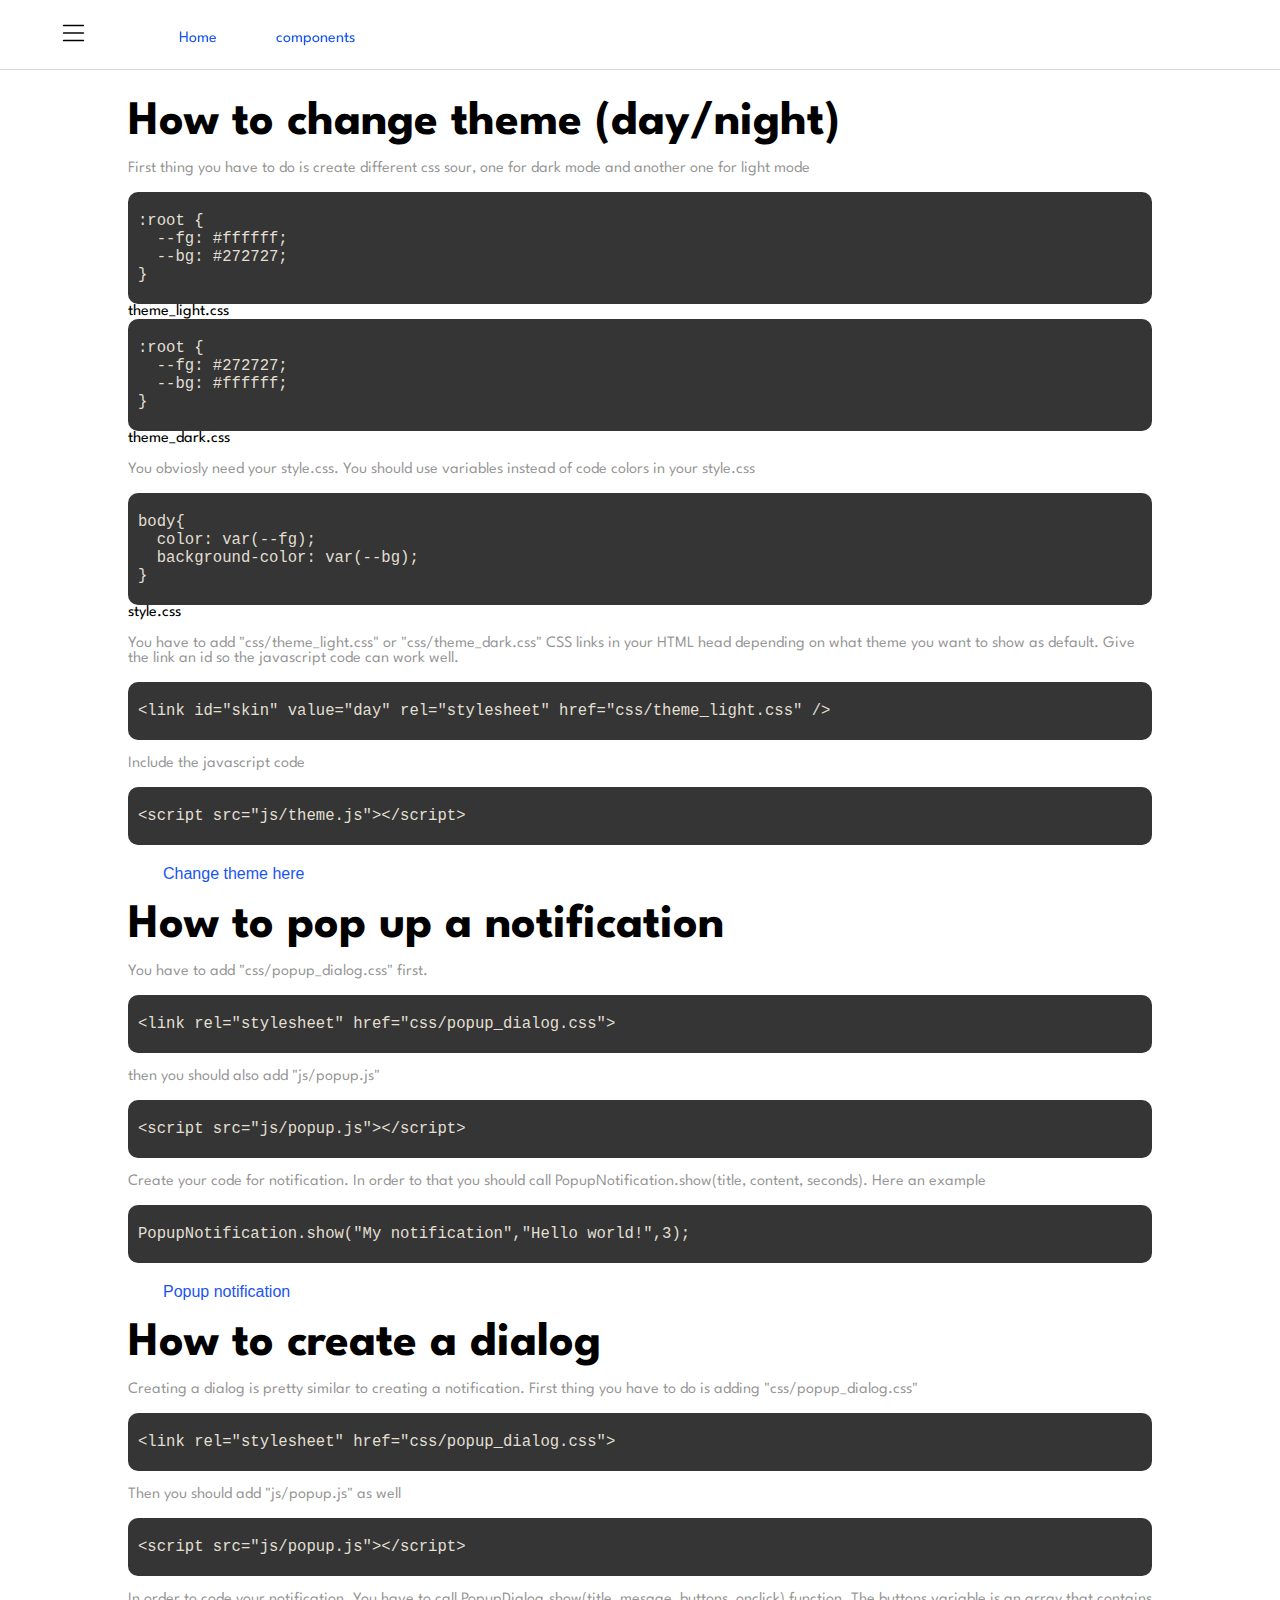
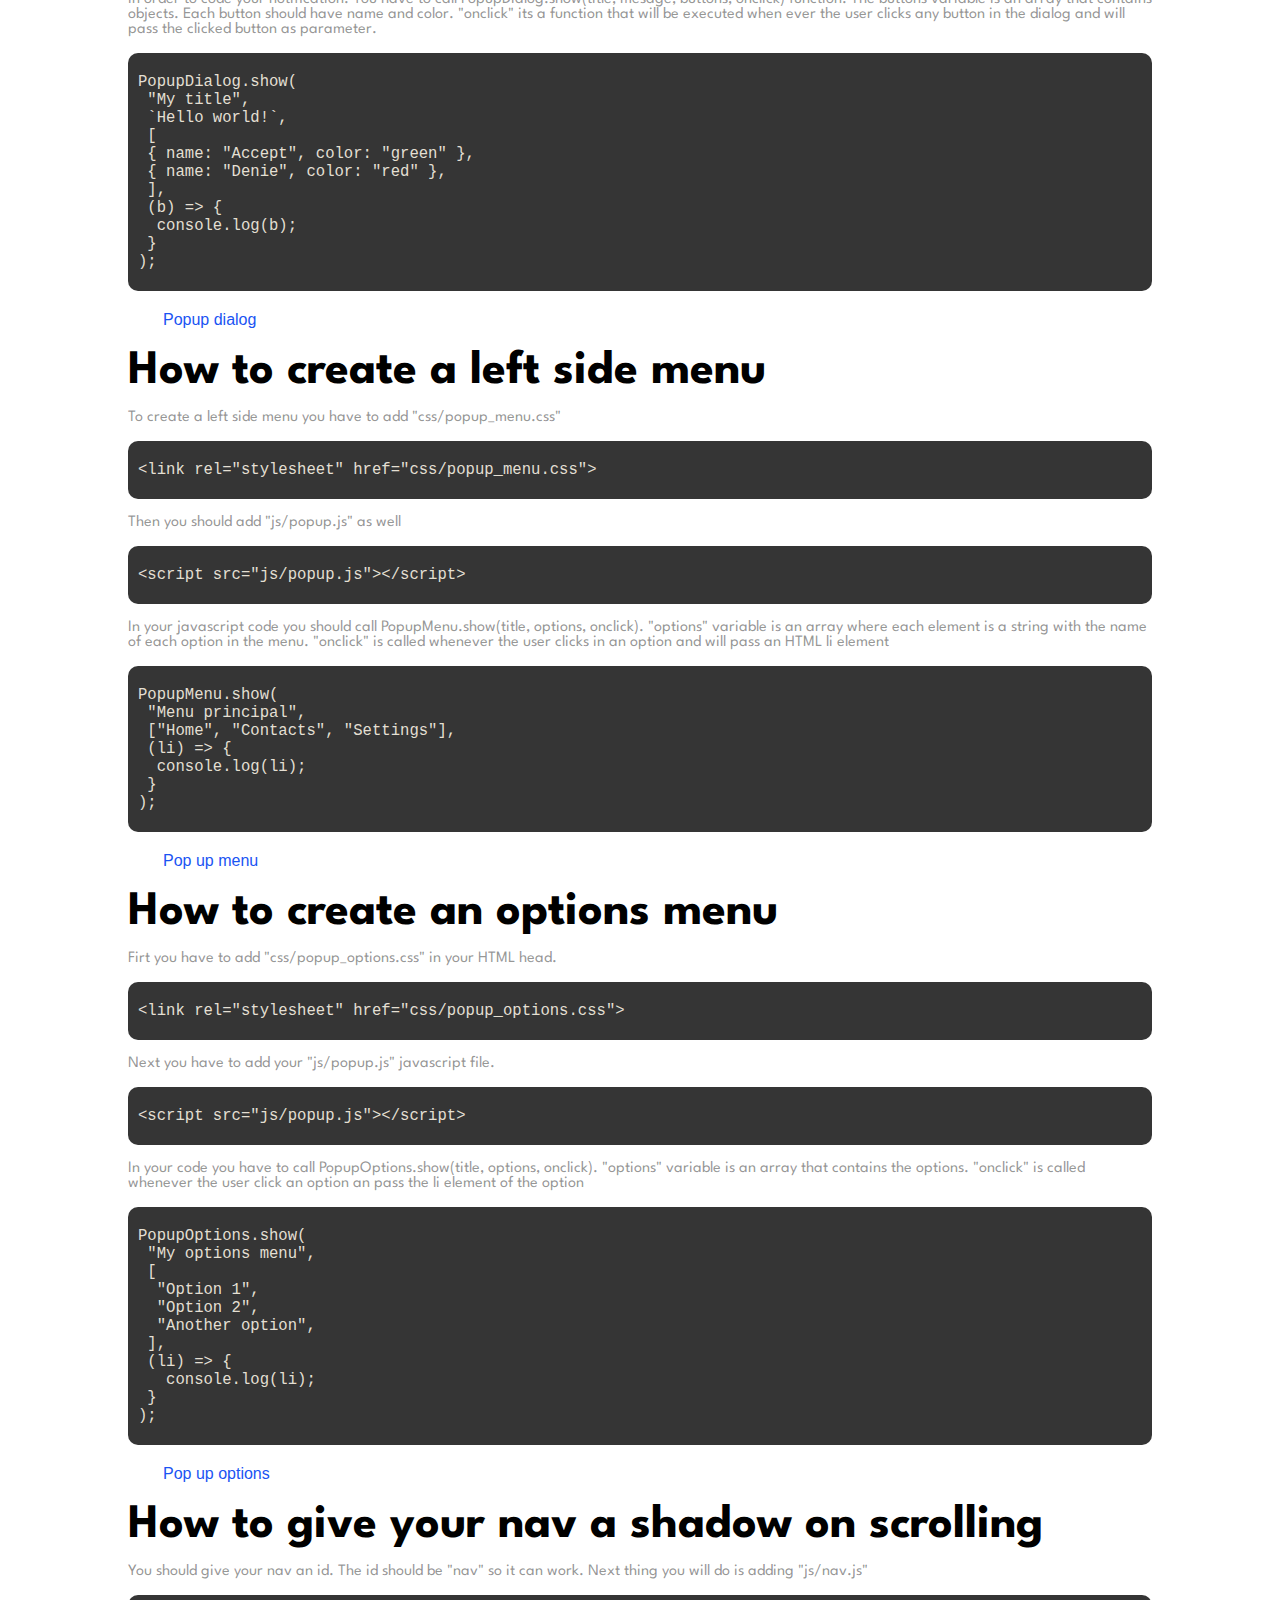
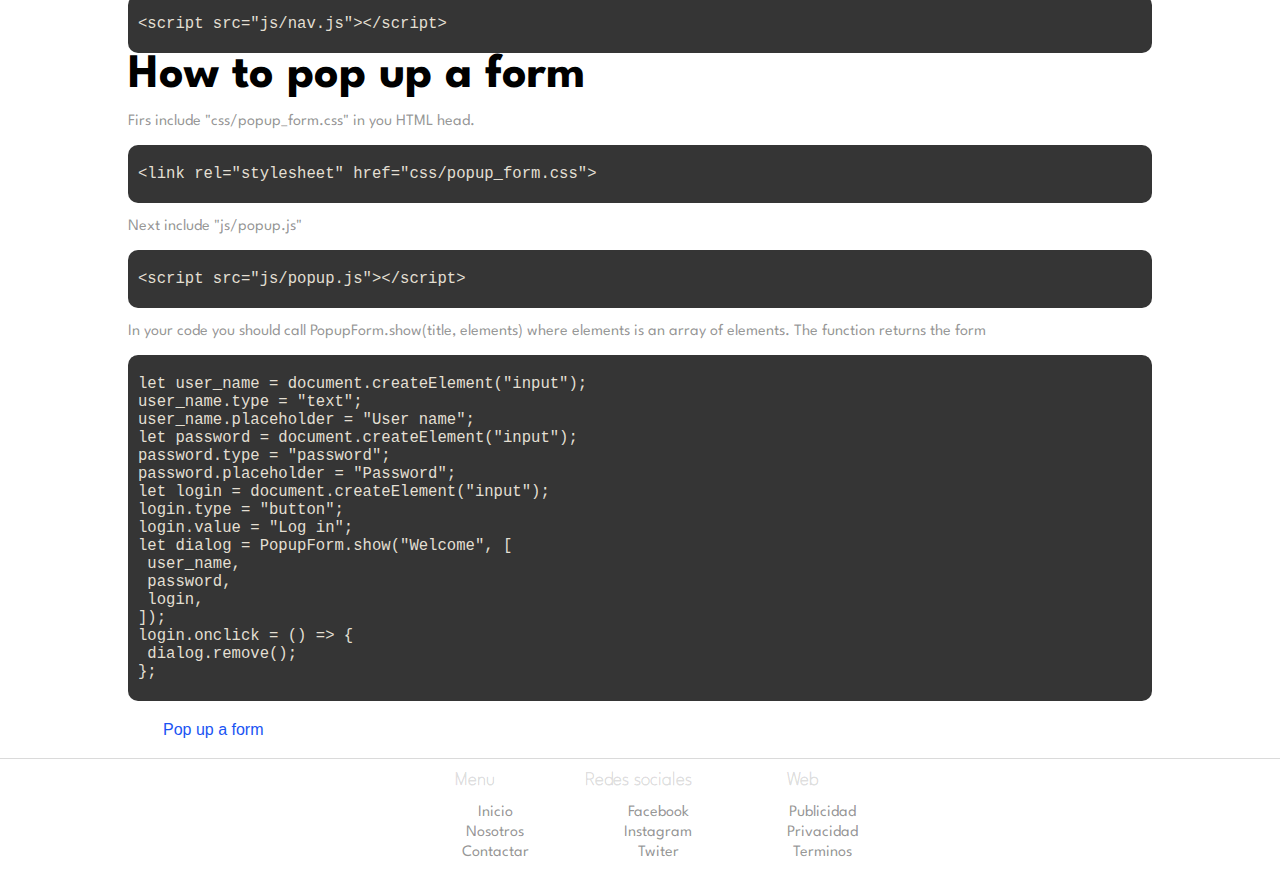
==== index.html @ 1d8325d2 "Adding al files" ====
<!DOCTYPE html>
<html lang="en">
  <head>
    <meta charset="UTF-8" />
    <meta http-equiv="X-UA-Compatible" content="IE=edge" />
    <meta name="viewport" content="width=device-width, initial-scale=1.0" />
    <title>Home</title>
    <link id="skin" value="day" rel="stylesheet" href="css/theme_light.css" />
    <link rel="stylesheet" href="css/body.css" />
    <link rel="stylesheet" href="css/nav.css" />
    <link rel="stylesheet" href="css/text.css" />
    <link rel="stylesheet" href="css/popup_menu.css" />
    <link rel="stylesheet" href="css/footer.css" />
    <link rel="stylesheet" href="css/popup_dialog.css" />
    <link rel="stylesheet" href="css/popup_options.css" />
    <link rel="stylesheet" href="css/popup_form.css" />
  </head>
  <body>
    <nav id="nav">
      <ul>
        <i onclick="pop();" style="font-size: 150%">H</i>
        <li><a href="index.html">Home</a></li>
        <li><a href="components.html">components</a></li>
      </ul>
    </nav>
    <section class="text">
      <h1>How to change theme (day/night)</h1>
      <p>
        First thing you have to do is create different css sour, one for dark
        mode and another one for light mode
      </p>
      <code>
        :root { <br />
        &nbsp;&nbsp;--fg: #ffffff;<br />
        &nbsp;&nbsp;--bg: #272727;<br />
        }
      </code>
      theme_light.css
      <code>
        :root { <br />
        &nbsp;&nbsp;--fg: #272727;<br />
        &nbsp;&nbsp;--bg: #ffffff;<br />
        }
      </code>
      theme_dark.css
      <p>
        You obviosly need your style.css. You should use variables instead of
        code colors in your style.css
      </p>
      <code>
        body{ <br />
        &nbsp;&nbsp;color: var(--fg);<br />
        &nbsp;&nbsp;background-color: var(--bg);<br />
        } </code
      >style.css
      <p>
        You have to add "css/theme_light.css" or "css/theme_dark.css" CSS links
        in your HTML head depending on what theme you want to show as default.
        Give the link an id so the javascript code can work well.
      </p>
      <code
        >&lt;link id="skin" value="day" rel="stylesheet"
        href="css/theme_light.css" /&gt;</code
      >
      <p>Include the javascript code</p>
      <code>&lt;script src="js/theme.js"&gt;&lt;/script&gt;</code>
      <button onclick="skin();">Change theme here</button>
      <h1>How to pop up a notification</h1>
      <p>You have to add "css/popup_dialog.css" first.</p>
      <code>&lt;link rel="stylesheet" href="css/popup_dialog.css"&gt;</code>
      <p>then you should also add "js/popup.js"</p>
      <code>&lt;script src="js/popup.js"&gt;&lt;/script&gt;</code>
      <p>
        Create your code for notification. In order to that you should call
        PopupNotification.show(title, content, seconds). Here an example
      </p>
      <code> PopupNotification.show("My notification","Hello world!",3); </code>
      <button onclick="notification();">Popup notification</button>
      <h1>How to create a dialog</h1>
      <p>
        Creating a dialog is pretty similar to creating a notification. First
        thing you have to do is adding "css/popup_dialog.css"
      </p>
      <code>&lt;link rel="stylesheet" href="css/popup_dialog.css"&gt;</code>
      <p>Then you should add "js/popup.js" as well</p>
      <code>&lt;script src="js/popup.js"&gt;&lt;/script&gt;</code>
      <p>
        In order to code your notification. You have to call
        PopupDialog.show(title, mesage, buttons, onclick) function. The buttons
        variable is an array that contains objects. Each button should have name
        and color. "onclick" its a function that will be executed when ever the
        user clicks any button in the dialog and will pass the clicked button as
        parameter.
      </p>
      <code
        >PopupDialog.show( <br />
        &nbsp;"My title",<br />
        &nbsp;`Hello world!`, <br />
        &nbsp;[ <br />
        &nbsp;{ name: "Accept", color: "green" }, <br />
        &nbsp;{ name: "Denie", color: "red" }, <br />
        &nbsp;], <br />
        &nbsp;(b) => { <br />
        &nbsp;&nbsp;console.log(b); <br />
        &nbsp;} <br />
        );</code
      >
      <button onclick="dialog();">Popup dialog</button>
      <h1>How to create a left side menu</h1>
      <p>To create a left side menu you have to add "css/popup_menu.css"</p>
      <code>&lt;link rel="stylesheet" href="css/popup_menu.css"&gt;</code>
      <p>Then you should add "js/popup.js" as well</p>
      <code>&lt;script src="js/popup.js"&gt;&lt;/script&gt;</code>
      <p>
        In your javascript code you should call PopupMenu.show(title, options,
        onclick). "options" variable is an array where each element is a string
        with the name of each option in the menu. "onclick" is called whenever
        the user clicks in an option and will pass an HTML li element
      </p>
      <code>
        PopupMenu.show( <br />
        &nbsp;"Menu principal", <br />
        &nbsp;["Home", "Contacts", "Settings"],<br />
        &nbsp;(li) => {<br />
        &nbsp;&nbsp;console.log(li);<br />
        &nbsp;}<br />
        );
      </code>
      <button onclick="pop();">Pop up menu</button>
      <h1>How to create an options menu</h1>
      <p>Firt you have to add "css/popup_options.css" in your HTML head.</p>
      <code>&lt;link rel="stylesheet" href="css/popup_options.css"&gt;</code>
      <p>Next you have to add your "js/popup.js" javascript file.</p>
      <code>&lt;script src="js/popup.js"&gt;&lt;/script&gt;</code>
      <p>
        In your code you have to call PopupOptions.show(title, options,
        onclick). "options" variable is an array that contains the options.
        "onclick" is called whenever the user click an option an pass the li
        element of the option
      </p>
      <code>
        PopupOptions.show( <br />
        &nbsp;"My options menu",<br />
        &nbsp;[<br />
        &nbsp;&nbsp;"Option 1",<br />
        &nbsp;&nbsp;"Option 2",<br />
        &nbsp;&nbsp;"Another option",<br />
        &nbsp;],<br />
        &nbsp;(li) => {<br />
        &nbsp;&nbsp;&nbsp;console.log(li);<br />
        &nbsp;}<br />
        );
      </code>
      <button onclick="options();">Pop up options</button>
      <h1>How to give your nav a shadow on scrolling</h1>
      <p>
        You should give your nav an id. The id should be "nav" so it can work.
        Next thing you will do is adding "js/nav.js"
      </p>
      <code>&lt;script src="js/nav.js"&gt;&lt;/script&gt;</code>
      <h1>How to pop up a form</h1>
      <p>Firs include "css/popup_form.css" in you HTML head.</p>
      <code>&lt;link rel="stylesheet" href="css/popup_form.css"&gt;</code>
      <p>Next include "js/popup.js"</p>
      <code>&lt;script src="js/popup.js"&gt;&lt;/script&gt;</code>
      <p>
        In your code you should call PopupForm.show(title, elements) where
        elements is an array of elements. The function returns the form
      </p>
      <code>
        let user_name = document.createElement("input");<br />
        user_name.type = "text";<br />
        user_name.placeholder = "User name";<br />
        let password = document.createElement("input");<br />
        password.type = "password";<br />
        password.placeholder = "Password";<br />

        let login = document.createElement("input");<br />
        login.type = "button";<br />
        login.value = "Log in";<br />
        let dialog = PopupForm.show("Welcome", [<br />
        &nbsp;user_name,<br />
        &nbsp;password,<br />
        &nbsp;login,<br />
        ]);<br />
        login.onclick = () => {<br />
        &nbsp;dialog.remove();<br />
        };
      </code>
      <button onclick="myform();">Pop up a form</button>
    </section>

    <footer>
      <section>
        <h1>Menu</h1>
        <ul>
          <a href="#"><li>Inicio</li></a>
          <a href="#"><li>Nosotros</li></a>
          <a href="#"><li>Contactar</li></a>
        </ul>
      </section>
      <section>
        <h1>Redes sociales</h1>
        <ul>
          <a href="#"><li>Facebook</li></a>
          <a href="#"><li>Instagram</li></a>
          <a href="#"><li>Twiter</li></a>
        </ul>
      </section>
      <section>
        <h1>Web</h1>
        <ul>
          <a href="#"><li>Publicidad</li></a>
          <a href="#"><li>Privacidad</li></a>
          <a href="#"><li>Terminos</li></a>
        </ul>
      </section>
    </footer>

    <script></script>
    <script src="js/popup.js"></script>
    <script src="js/nav.js"></script>
    <script src="js/theme.js"></script>
    <script>
      function pop() {
        PopupMenu.show(
          "Menu principal",
          ["Home", "Contacts", "Settings"],
          (li) => {
            console.log(li);
          }
        );
      }

      function options() {
        PopupOptions.show(
          "My menu options",
          ["Option 1", "Option 2", "Another option"],
          (li) => {
            console.log(li);
          }
        );
      }

      function dialog() {
        PopupDialog.show(
          "My title",
          `Hello world!`,
          [
            { name: "Accept", color: "green" },
            { name: "Denie", color: "red" },
          ],
          (b) => {
            console.log(b);
          }
        );
      }

      function myform() {
        let nombre = document.createElement("input");
        nombre.type = "text";
        nombre.placeholder = "User name";
        let clave = document.createElement("input");
        clave.type = "password";
        clave.placeholder = "Password";

        let entrar = document.createElement("input");
        entrar.type = "button";
        entrar.value = "Login";
        let dialog = PopupForm.show("Welcome", [nombre, clave, entrar]);
        entrar.onclick = () => {
          dialog.remove();
        };
      }

      function notification() {
        PopupNotification.show("My notification", "Hello world", 3);
      }
    </script>
  </body>
</html>
---- css/theme_light.css ----
:root {
  --fg: #000000;
  --bg: #ffffff;
  --bg2: #ffffff;
  --midle: #0000006c;
  --skin: rgb(26, 84, 243);
  --skin2: rgba(26, 84, 243, 0.096);
  --skin3: rgba(26, 84, 243, 0.322);
  --border: rgba(0, 0, 0, 0.144);

  --green: rgb(24, 206, 130);
  --red: rgb(248, 11, 51);
  --button: rgb(68, 49, 231);
  --button_hover: rgb(51, 40, 145);
  --disabledbg: rgba(255, 255, 255, 0.856);
}
---- css/body.css ----
@font-face {
  font-family: "spartan_black";
  src: url("font/black.ttf") format("truetype");
  font-style: normal;
  font-weight: normal;
}

@font-face {
  font-family: "spartan_bold";
  src: url("font/bold.ttf") format("truetype");
  font-style: normal;
  font-weight: normal;
}

@font-face {
  font-family: "spartan_regular";
  src: url("font/regular.ttf") format("truetype");
  font-style: normal;
  font-weight: normal;
}

@font-face {
  font-family: "spartan_thin";
  src: url("font/thin.ttf") format("truetype");
  font-style: normal;
  font-weight: normal;
}

@font-face {
  font-family: "icon";
  src: url("font/icons.ttf") format("truetype");
  font-style: normal;
  font-weight: normal;
}

body {
  font-family: spartan_regular;
  user-select: none;
  padding: 100px 0px 0px 0px;
  margin: 0;
  color: var(--fg);
  background-color: var(--bg);
}

h1 {
  font-family: spartan_thin;
}

i{
  font-weight: normal;
  font-style: normal;
  color: var(--fg);
  font-family: icon;
}

.red {
  color: var(--red);
}

.skin{
  color: var(--skin);
}

.green {
  color: var(--green);
}

.grey {
  color: var(--midle);
}
---- css/nav.css ----
nav {
  z-index: 1;
  position: fixed;
  top: 0;
  left: 0;
  width: 100%;
  color: var(--skin);
  box-shadow: 0px 1px 0px var(--border);
  background-color: var(--bg2);

  transition-property: box-shadow;
  transition-duration: 0.2s;
  transition-delay: 0s;
}

nav ul {
  margin: 0;
  padding: 20px 0%;
  overflow: auto;
  white-space: nowrap;
}

nav ul li {
  margin: 0px 1%;
  padding: 10px 1%;
  list-style: none;
  cursor: pointer;
  border: 2px transparent solid;
  border-radius: 4px;
  display: inline;

  transition-property: background-color;
  transition-duration: 0.05s;
  transition-delay: 0.01s;
}

nav ul li:hover {
  background-color: var(--skin2);
}

nav ul li:focus {
  border: 2px var(--skin2) solid;
}

nav ul li:active {
  background-color: var(--skin3);
}

nav i{
  cursor: pointer;
  margin: 0px 50px;
  padding: 10px;
  border-radius: 100px;
}

nav i:hover{
  background-color: var(--border);
}

nav i:active{
  background-color: var(--midle);
}

nav i:focus{
  color: var(--fg);
}

nav a:hover{
  text-decoration: none;
}

/*
<nav>
  <ul>
    <li>Hola mundo</li>
    <li>Hola mundo</li>
    <li>Hola mundo</li>
    <li>Hola mundo</li>
    <li>Hola mundo</li>
  </ul>
</nav>
*/
---- css/text.css ----
.text{
    display: block;
    margin: 0px 10%;
}

.text h1{
    padding: 0;
    margin: 0;
    color: var(--fg);
    font-size: 300%;
    font-family: spartan_bold;
}

.text p{
    color: var(--midle);
}

a{
    color: var(--skin);
    text-decoration: none;
}

a:hover{
    text-decoration: underline;
}

.text button{
    margin: 10px;
    padding: 10px 25px;
    border: 0;
    border-radius: 5px;
    font-size: 100%;
    color: var(--skin);
    background-color: transparent;
    cursor: pointer;
}

.text button:hover{
    background-color: var(--skin2);
}

.text button:active{
    background-color: var(--skin3);
}

.text code{
    border-radius: 10px;
    background-color: rgb(53, 53, 53);
    padding: 20px 10px;
    color: rgba(255, 248, 233, 0.884);
    user-select: all;
    font-size: 120%;
    display: block;
}
---- css/popup_menu.css ----
@keyframes menu_appear {
  0% {
    transform: translate(-100%, 0%);
  }
  40% {
    transform: translate(-1%, 0%);
  }
}

menu {
  z-index: 2;
  position: fixed;
  left: 0;
  top: 0;
  margin: 0;
  padding: 0;
  background-color: rgba(0, 0, 0, 0.034);
  width: 100%;
  height: 100%;
}
menu h1 {
  padding: 0px 5%;
  margin: 0;
  color: var(--fg);
  font-size: 150%;
}

menu ul {
  width: 300px;
  height: 100%;
  margin: 0;
  padding: 5% 0%;
  box-shadow: 10px 0px 20px rgba(0, 0, 0, 0.075);
  background-color: var(--bg2);
  overflow-y: auto;

  animation-duration: 0.5s;
  animation-name: menu_appear;
  animation-iteration-count: 1;
  animation-direction: normal;
}

menu ul li {
  color: var(--skin);
  margin: 5px 0%;
  padding: 10px 5%;
  border-radius: 0% 500px 500px 0%;

  transition-property: background-color;
  transition-duration: 0.05s;
  transition-delay: 0.01s;
}

menu ul li:hover {
  cursor: pointer;
  background-color: var(--skin2);
}

menu ul li:active {
  background-color: var(--skin3);
}

/*
<menu>
  <ul>
    <li>Hola mundo</li>
    <li>Hola mundo</li>
    <li>Hola mundo</li>
    <li>Hola mundo</li>
    <li>Hola mundo</li>
  </ul>
</menu>
*/
---- css/footer.css ----
footer {
  background-color: var(--bg2);
  box-shadow: 0px -1px 0px var(--border);
  text-align: center;
}

footer section {
  margin: 0px 1%;
  padding: 0px 1%;
  display: inline-block;
}

footer section h1 {
  padding: 0;
  bottom: 0;
  font-size: 120%;
  color: var(--border);
}

footer section ul a {
  list-style: none;
  text-decoration: none;
  color: var(--midle);
}

footer section ul a:hover {
  text-decoration: underline;
}

footer section ul a li {
  margin: 5px 0px;
}

/*
<footer>
      <section>
        <h1>Menu</h1>
        <ul>
          <a href="#"><li>Inicio</li></a>
          <a href="#"><li>Nosotros</li></a>
          <a href="#"><li>Contactar</li></a>
        </ul>
      </section>
      <section>
        <h1>Redes sociales</h1>
        <ul>
          <a href="#"><li>Facebook</li></a>
          <a href="#"><li>Instagram</li></a>
          <a href="#"><li>Twiter</li></a>
        </ul>
      </section>
      <section>
        <h1>Web</h1>
        <ul>
          <a href="#"><li>Publicidad</li></a>
          <a href="#"><li>Privacidad</li></a>
          <a href="#"><li>Terminos</li></a>
        </ul>
      </section>
    </footer>
*/
---- css/popup_dialog.css ----
@keyframes dialog_appear {
  0% {
    transform: translate(0%, 100%);
  }
  40% {
    transform: translate(0%, 1%);
  }
}
.dialog {
  top: 0;
  left: 0;
  z-index: 2;
  position: fixed;
  width: 100%;
  height: 100%;
  background-color: transparent;
}

.dialog section {
  position: fixed;
  bottom: 0;
  right: 0;
  padding: 20px;
  border-radius: 20px 20px 0px 0px;
  background-color: var(--bg2);
  box-shadow: -2px -2px 15px rgba(0, 0, 0, 0.199);

  animation-duration: 0.5s;
  animation-name: dialog_appear;
  animation-iteration-count: 1;
  animation-direction: normal;
}

.dialog section h1 {
  color: var(--fg);
}

.dialog section p {
  max-height: 200px;
  overflow: auto;
  color: var(--midle);
}

.dialog section button {
  padding: 10px 20px;
  border: 0;
  margin: 10px;
  color: white;
  border-radius: 5px;
  cursor: pointer;
  background-color: var(--button);

  transition-property: background-color, color;
  transition-duration: 0.3s;
  transition-delay: 0s;
}

.dialog section button:hover {
  background-color: var(--button_hover);
  
}

.dialog section button:active {
  color: rgba(255, 255, 255, 0.479);
}

/*
<div class="dialog">
  <section>
    <h1>titulo</h1>
    <p>parrafo</p>
    <button>btn1</button>
    <button>btn2</button>
    <button>btn3</button>
    ...
    <button>btnn</button>
  </section>
</div>
*/
---- css/popup_options.css ----
@keyframes options_appear {
  0% {
    transform: scale(1, 0.2);
  }
}
.options {
  position: fixed;
  left: 0;
  top: 0;
  width: 100%;
  height: 100%;
  z-index: 2;
  background-color: transparent;
}

.options ul {
  padding: 0;
  margin: 0;
  width: 300px;
  height: 350px;
  position: relative;
  overflow-x: auto;
  box-shadow: 0px 3px 5px rgba(0, 0, 0, 0.315);
  border-radius: 20px;
  background-color: var(--bg2);

  animation-duration: 0.2s;
  animation-name: options_appear;
  animation-iteration-count: 1;
  animation-direction: normal;
}

.options h1 {
  color: var(--fg);
  padding: 5px 30px;
}

.options li {
  list-style: none;
  cursor: pointer;
  font-size: 120%;
  padding: 10px 30px;
  color: var(--skin);
}

.options li:hover {
  background-color: rgba(129, 129, 129, 0.055);
}

.options li:focus {
  background-color: var(--skin);
}

.options li:active {
  background-color: var(--skin2);
}

/*
<div class="options">
  <ul>
    <h1>titulo</h1>
    <li>Hola</li>
  </ul>
</div>
*/
---- css/popup_form.css ----
@keyframes options_appear {
  0% {
    transform: scale(1, 0.2);
  }
}

.floating-form {
  z-index: 2;
  position: fixed;
  left: 0;
  top: 0;
  width: 100%;
  height: 100%;
  display: flex;
  justify-content: center;
  background-color: var(--disabledbg);
}


.floating-form form {
  margin: 50px 0px;
  width: 400px;
  overflow: auto;
  border-radius: 10px;
  background-color: var(--bg2);
  box-shadow: 2px 2px 10px rgba(0, 0, 0, 0.158);

  animation-duration: 0.4s;
  animation-name: options_appear;
  animation-iteration-count: 1;
  animation-direction: normal;
}

.plane-form {
  width: 100%;
  display: flex;
  justify-content: center;
}


.plane-form form {
  margin: 50px 0px;/*TODO arreglar*/
  width: 400px;
  border-radius: 3px;
  border: 1px solid var(--border);
  background-color: var(--bg2);

  animation-duration: 0.4s;
  animation-name: options_appear;
  animation-iteration-count: 1;
  animation-direction: normal;
}

form{
  overflow: auto;
  padding: 40px 20px;
}

form h1,form p, form .file, form label, form input, form select{
  margin: 10px 0px;
  padding: 0;
  display: block;
}

form p {
  font-size: 100%;
  color: var(--midle);
}

form .file {
  text-align: center;
  padding: 10px 0px;
  border: 2px var(--border) dotted;
  cursor: pointer;
  transition-property: all;
  transition-duration: 0.2s;
  transition-delay: 0s;
}

form .file:hover {
  background-color: var(--skin2);
}

form .file:active {
  background-color: var(--skin3);
}

form .file input[type="file"] {
  display: none;
}

form input, form select, form textarea{
  outline: none;
  border: 2px var(--border) solid;
  padding: 10px 10px;
  font-size: 100%;
  border-radius: 10px;
  background-color: var(--bg);
  color: var(--fg);
  transition-property: all;
  transition-duration: 0.3s;
  transition-delay: 0s;
}

form input::placeholder, form select::placeholder, form textarea::placeholder{
  color: var(--border);
}

form input:focus, form select:focus, form textarea:focus{
  border: 2px var(--skin) solid;
  color: var(--skin);
}

form input[type=button]{
  border: 2px transparent solid;
  cursor: pointer;
  background-color: var(--button);
  color: white;
}
form input[type=button]:hover{
  background-color: var(--button_hover);
}

form input[type=button]:active{
  color: rgba(255, 255, 255, 0.733);
}

form textarea{
  max-width: 200px;
  font-size: 130%;
  font-family: spartan_regular;
}

/*
<div class="plane-form">
      <form>
        <h1>Inicio de sesion</h1>
        <label for="">Nombre de usuario </label>
        <input type="text" name="" id="" placeholder="Nombre de usuario" />
        <input type="password" name="" id="" placeholder="Contraseña" />
        <label for="file" class="file">
          <input type="file" id="file"/>
          Seleccione una foto
        </label>
        <input type="button" value="Iniciar sesion"/>
        <select>
          <option value="">Opcion</option>
          <option value="">Opcion</option>
          <option value="">Opcion</option>
          <option value="">Opcion</option>
          <option value="">Opcion</option>
        </select>
        <textarea name="" id="" cols="30" rows="10"></textarea>
        <p>Si aun no esta registrado puede <a href="#">registrase</a> aqui</p>
      </form>
</div>
*/
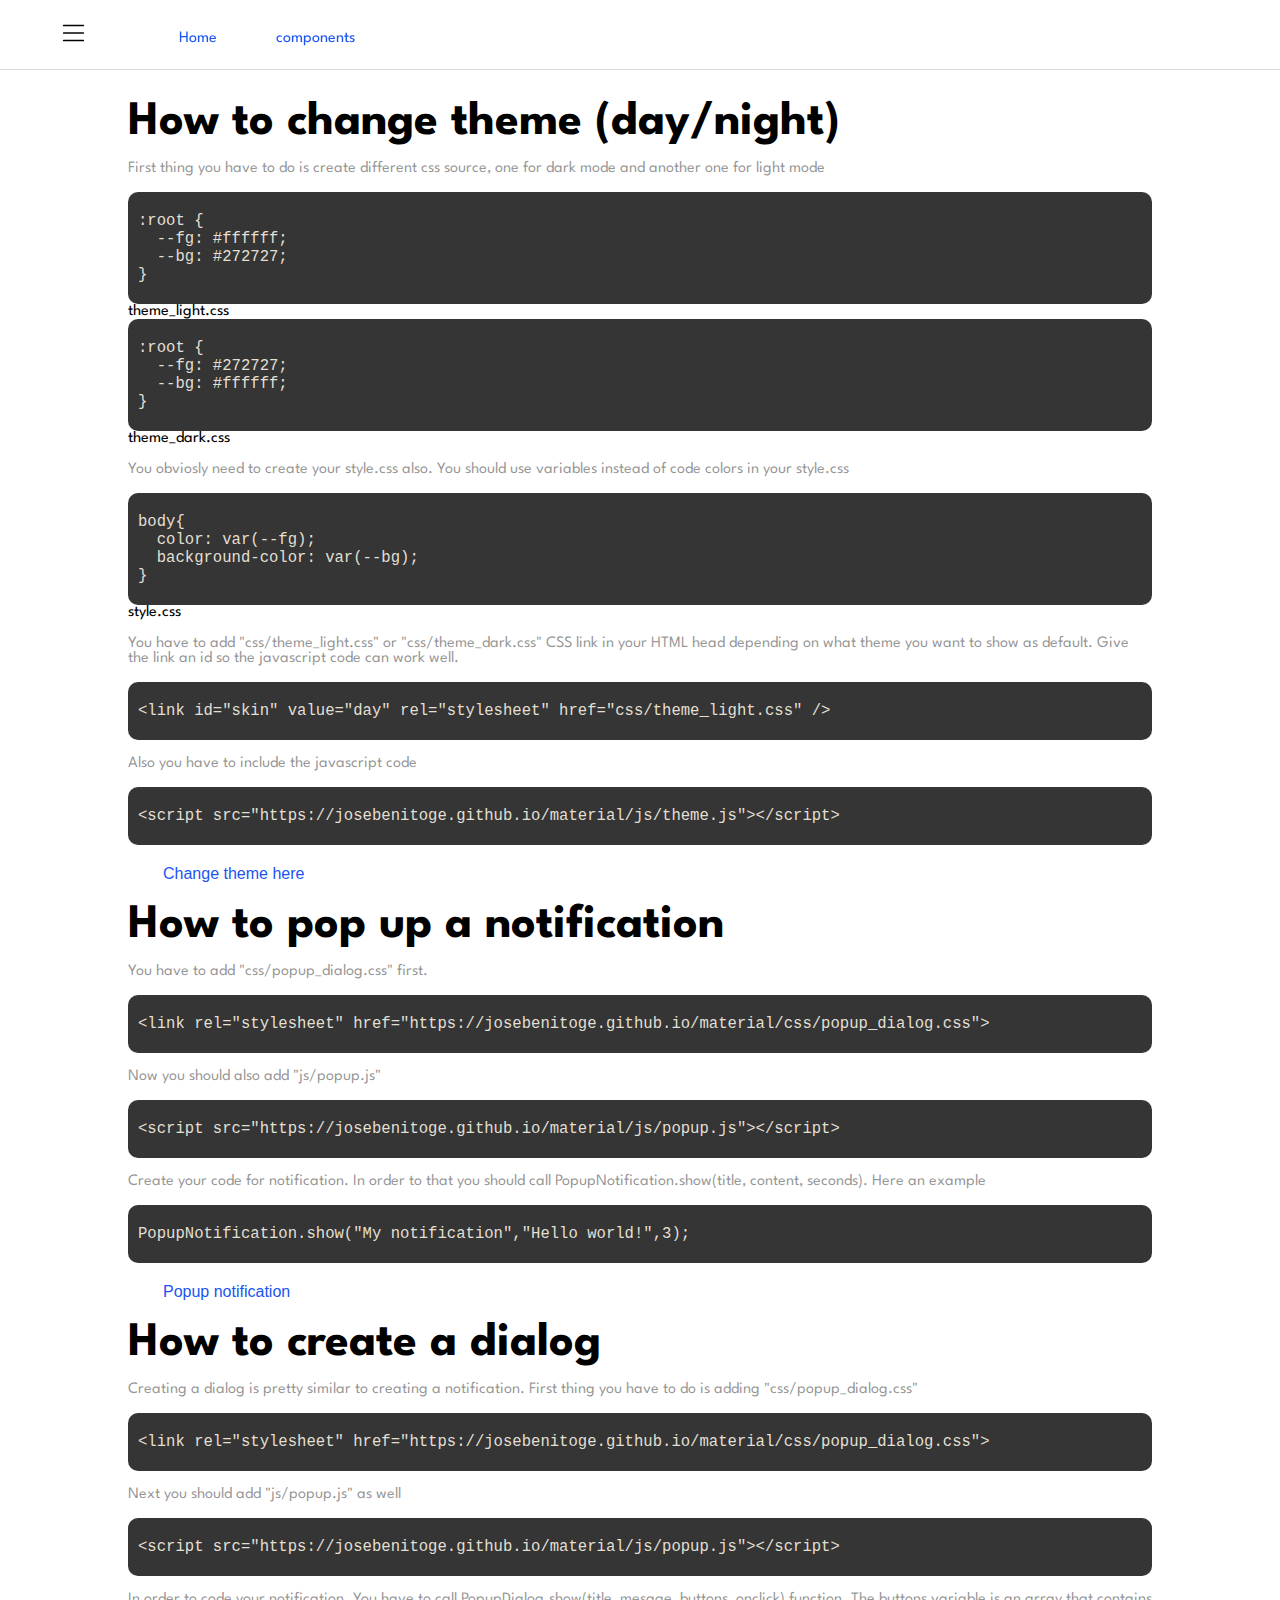
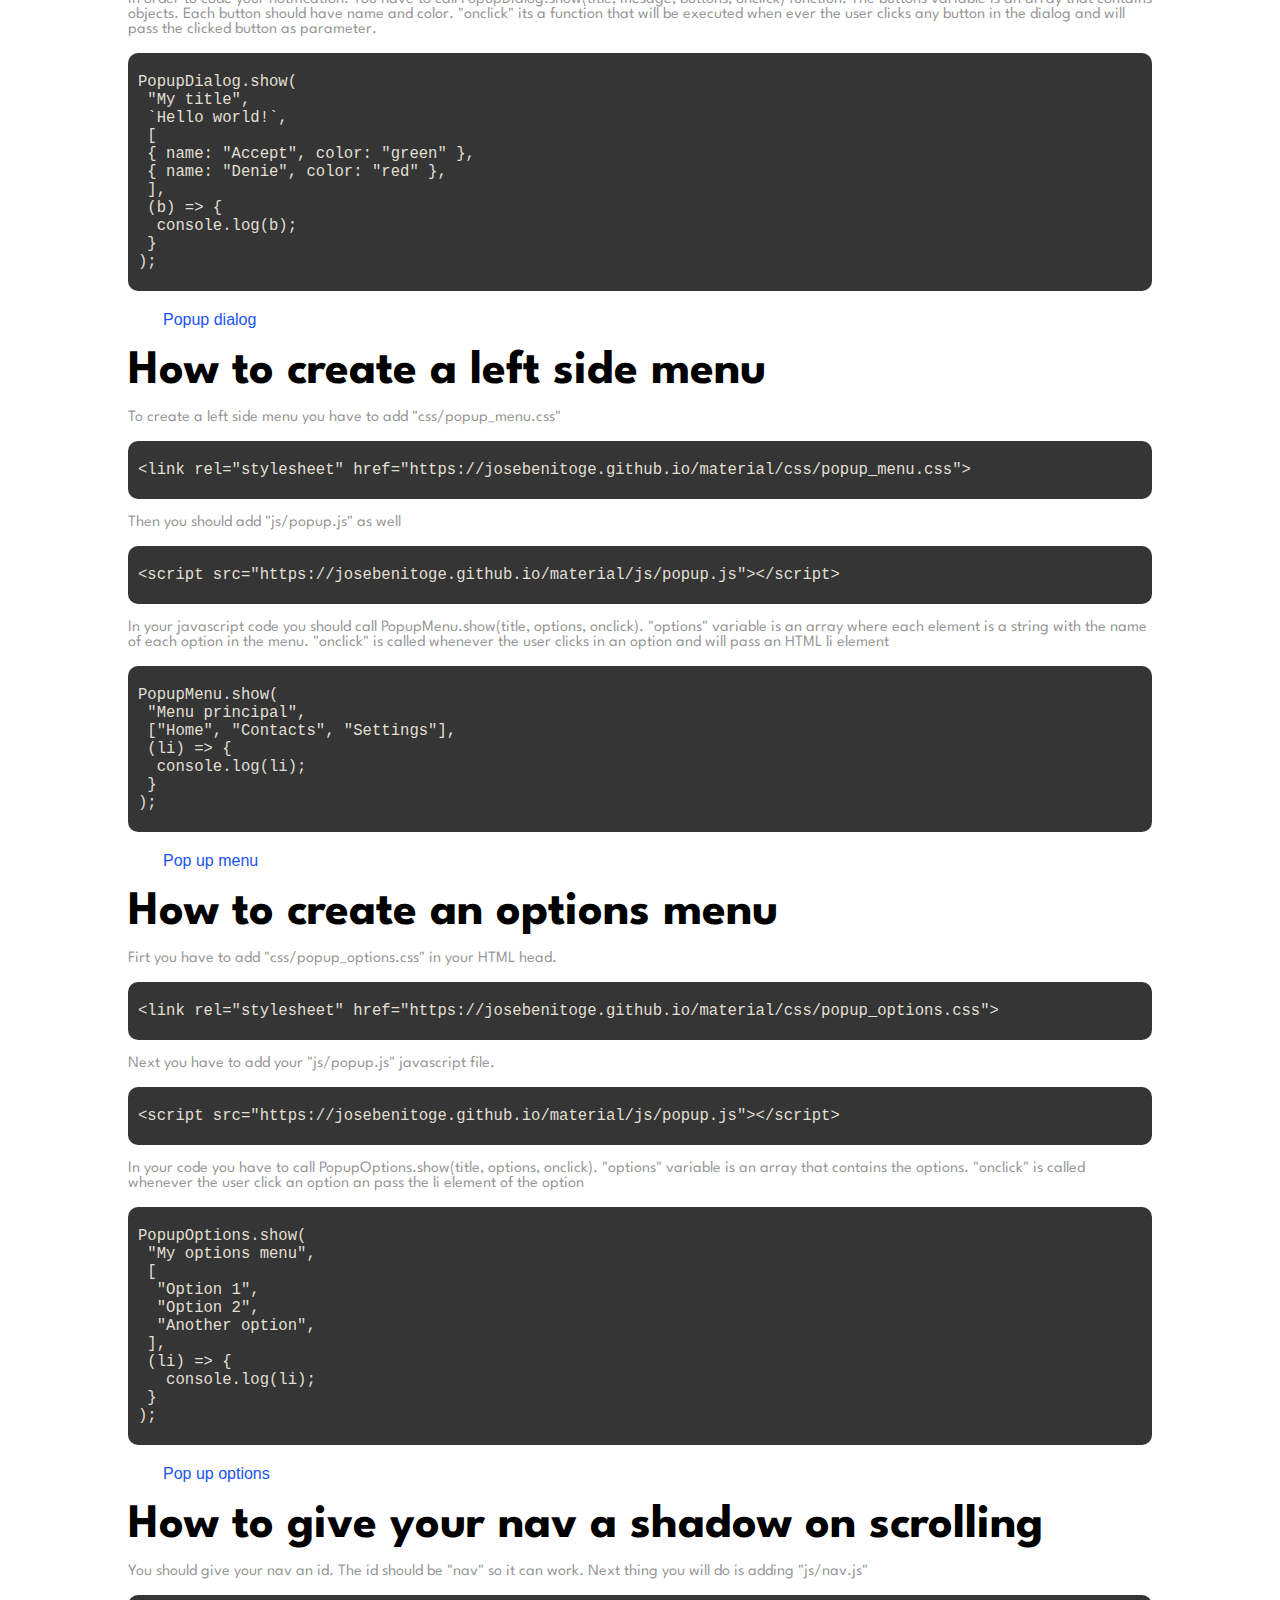
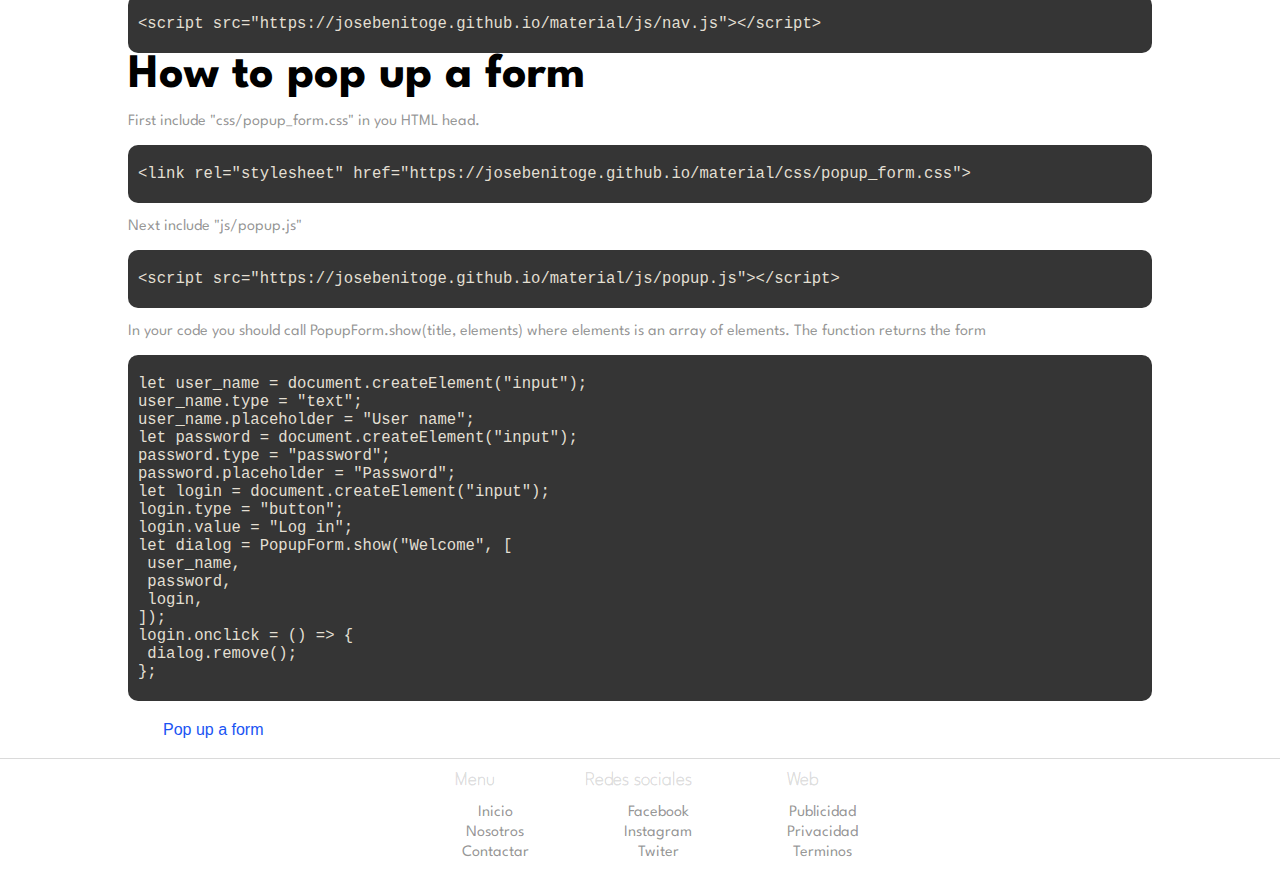
==== commit 73f08b09: "Links" ====
--- a/index.html
+++ b/index.html
@@ -26,7 +26,7 @@
     <section class="text">
       <h1>How to change theme (day/night)</h1>
       <p>
-        First thing you have to do is create different css sour, one for dark
+        First thing you have to do is create different css source, one for dark
         mode and another one for light mode
       </p>
       <code>
@@ -44,7 +44,7 @@
       </code>
       theme_dark.css
       <p>
-        You obviosly need your style.css. You should use variables instead of
+        You obviosly need to create your style.css also. You should use variables instead of
         code colors in your style.css
       </p>
       <code>
@@ -54,7 +54,7 @@
         } </code
       >style.css
       <p>
-        You have to add "css/theme_light.css" or "css/theme_dark.css" CSS links
+        You have to add "css/theme_light.css" or "css/theme_dark.css" CSS link
         in your HTML head depending on what theme you want to show as default.
         Give the link an id so the javascript code can work well.
       </p>
@@ -62,14 +62,14 @@
         >&lt;link id="skin" value="day" rel="stylesheet"
         href="css/theme_light.css" /&gt;</code
       >
-      <p>Include the javascript code</p>
-      <code>&lt;script src="js/theme.js"&gt;&lt;/script&gt;</code>
+      <p>Also you have to include the javascript code</p>
+      <code>&lt;script src="https://josebenitoge.github.io/material/js/theme.js"&gt;&lt;/script&gt;</code>
       <button onclick="skin();">Change theme here</button>
       <h1>How to pop up a notification</h1>
       <p>You have to add "css/popup_dialog.css" first.</p>
-      <code>&lt;link rel="stylesheet" href="css/popup_dialog.css"&gt;</code>
-      <p>then you should also add "js/popup.js"</p>
-      <code>&lt;script src="js/popup.js"&gt;&lt;/script&gt;</code>
+      <code>&lt;link rel="stylesheet" href="https://josebenitoge.github.io/material/css/popup_dialog.css"&gt;</code>
+      <p>Now you should also add "js/popup.js"</p>
+      <code>&lt;script src="https://josebenitoge.github.io/material/js/popup.js"&gt;&lt;/script&gt;</code>
       <p>
         Create your code for notification. In order to that you should call
         PopupNotification.show(title, content, seconds). Here an example
@@ -81,9 +81,9 @@
         Creating a dialog is pretty similar to creating a notification. First
         thing you have to do is adding "css/popup_dialog.css"
       </p>
-      <code>&lt;link rel="stylesheet" href="css/popup_dialog.css"&gt;</code>
-      <p>Then you should add "js/popup.js" as well</p>
-      <code>&lt;script src="js/popup.js"&gt;&lt;/script&gt;</code>
+      <code>&lt;link rel="stylesheet" href="https://josebenitoge.github.io/material/css/popup_dialog.css"&gt;</code>
+      <p>Next you should add "js/popup.js" as well</p>
+      <code>&lt;script src="https://josebenitoge.github.io/material/js/popup.js"&gt;&lt;/script&gt;</code>
       <p>
         In order to code your notification. You have to call
         PopupDialog.show(title, mesage, buttons, onclick) function. The buttons
@@ -108,9 +108,9 @@
       <button onclick="dialog();">Popup dialog</button>
       <h1>How to create a left side menu</h1>
       <p>To create a left side menu you have to add "css/popup_menu.css"</p>
-      <code>&lt;link rel="stylesheet" href="css/popup_menu.css"&gt;</code>
+      <code>&lt;link rel="stylesheet" href="https://josebenitoge.github.io/material/css/popup_menu.css"&gt;</code>
       <p>Then you should add "js/popup.js" as well</p>
-      <code>&lt;script src="js/popup.js"&gt;&lt;/script&gt;</code>
+      <code>&lt;script src="https://josebenitoge.github.io/material/js/popup.js"&gt;&lt;/script&gt;</code>
       <p>
         In your javascript code you should call PopupMenu.show(title, options,
         onclick). "options" variable is an array where each element is a string
@@ -129,9 +129,9 @@
       <button onclick="pop();">Pop up menu</button>
       <h1>How to create an options menu</h1>
       <p>Firt you have to add "css/popup_options.css" in your HTML head.</p>
-      <code>&lt;link rel="stylesheet" href="css/popup_options.css"&gt;</code>
+      <code>&lt;link rel="stylesheet" href="https://josebenitoge.github.io/material/css/popup_options.css"&gt;</code>
       <p>Next you have to add your "js/popup.js" javascript file.</p>
-      <code>&lt;script src="js/popup.js"&gt;&lt;/script&gt;</code>
+      <code>&lt;script src="https://josebenitoge.github.io/material/js/popup.js"&gt;&lt;/script&gt;</code>
       <p>
         In your code you have to call PopupOptions.show(title, options,
         onclick). "options" variable is an array that contains the options.
@@ -157,12 +157,12 @@
         You should give your nav an id. The id should be "nav" so it can work.
         Next thing you will do is adding "js/nav.js"
       </p>
-      <code>&lt;script src="js/nav.js"&gt;&lt;/script&gt;</code>
+      <code>&lt;script src="https://josebenitoge.github.io/material/js/nav.js"&gt;&lt;/script&gt;</code>
       <h1>How to pop up a form</h1>
-      <p>Firs include "css/popup_form.css" in you HTML head.</p>
-      <code>&lt;link rel="stylesheet" href="css/popup_form.css"&gt;</code>
+      <p>First include "css/popup_form.css" in you HTML head.</p>
+      <code>&lt;link rel="stylesheet" href="https://josebenitoge.github.io/material/css/popup_form.css"&gt;</code>
       <p>Next include "js/popup.js"</p>
-      <code>&lt;script src="js/popup.js"&gt;&lt;/script&gt;</code>
+      <code>&lt;script src="https://josebenitoge.github.io/material/js/popup.js"&gt;&lt;/script&gt;</code>
       <p>
         In your code you should call PopupForm.show(title, elements) where
         elements is an array of elements. The function returns the form
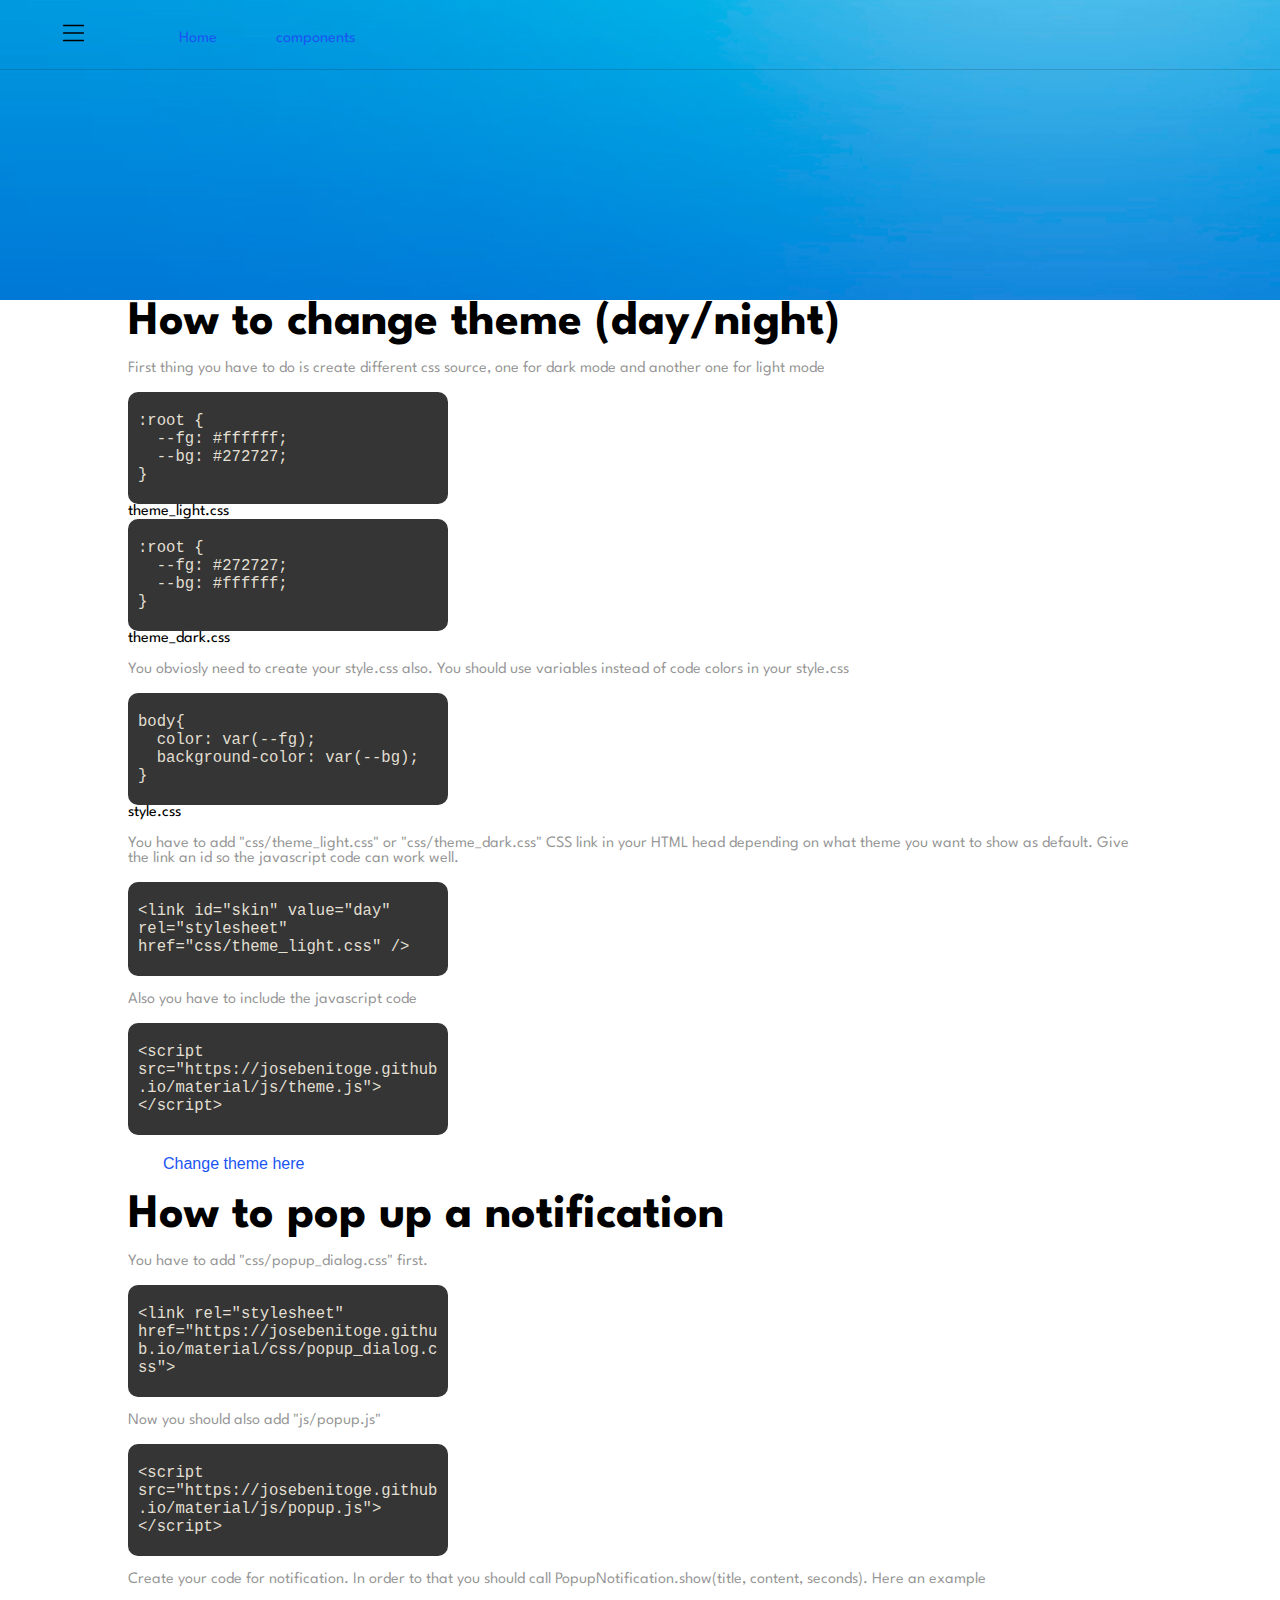
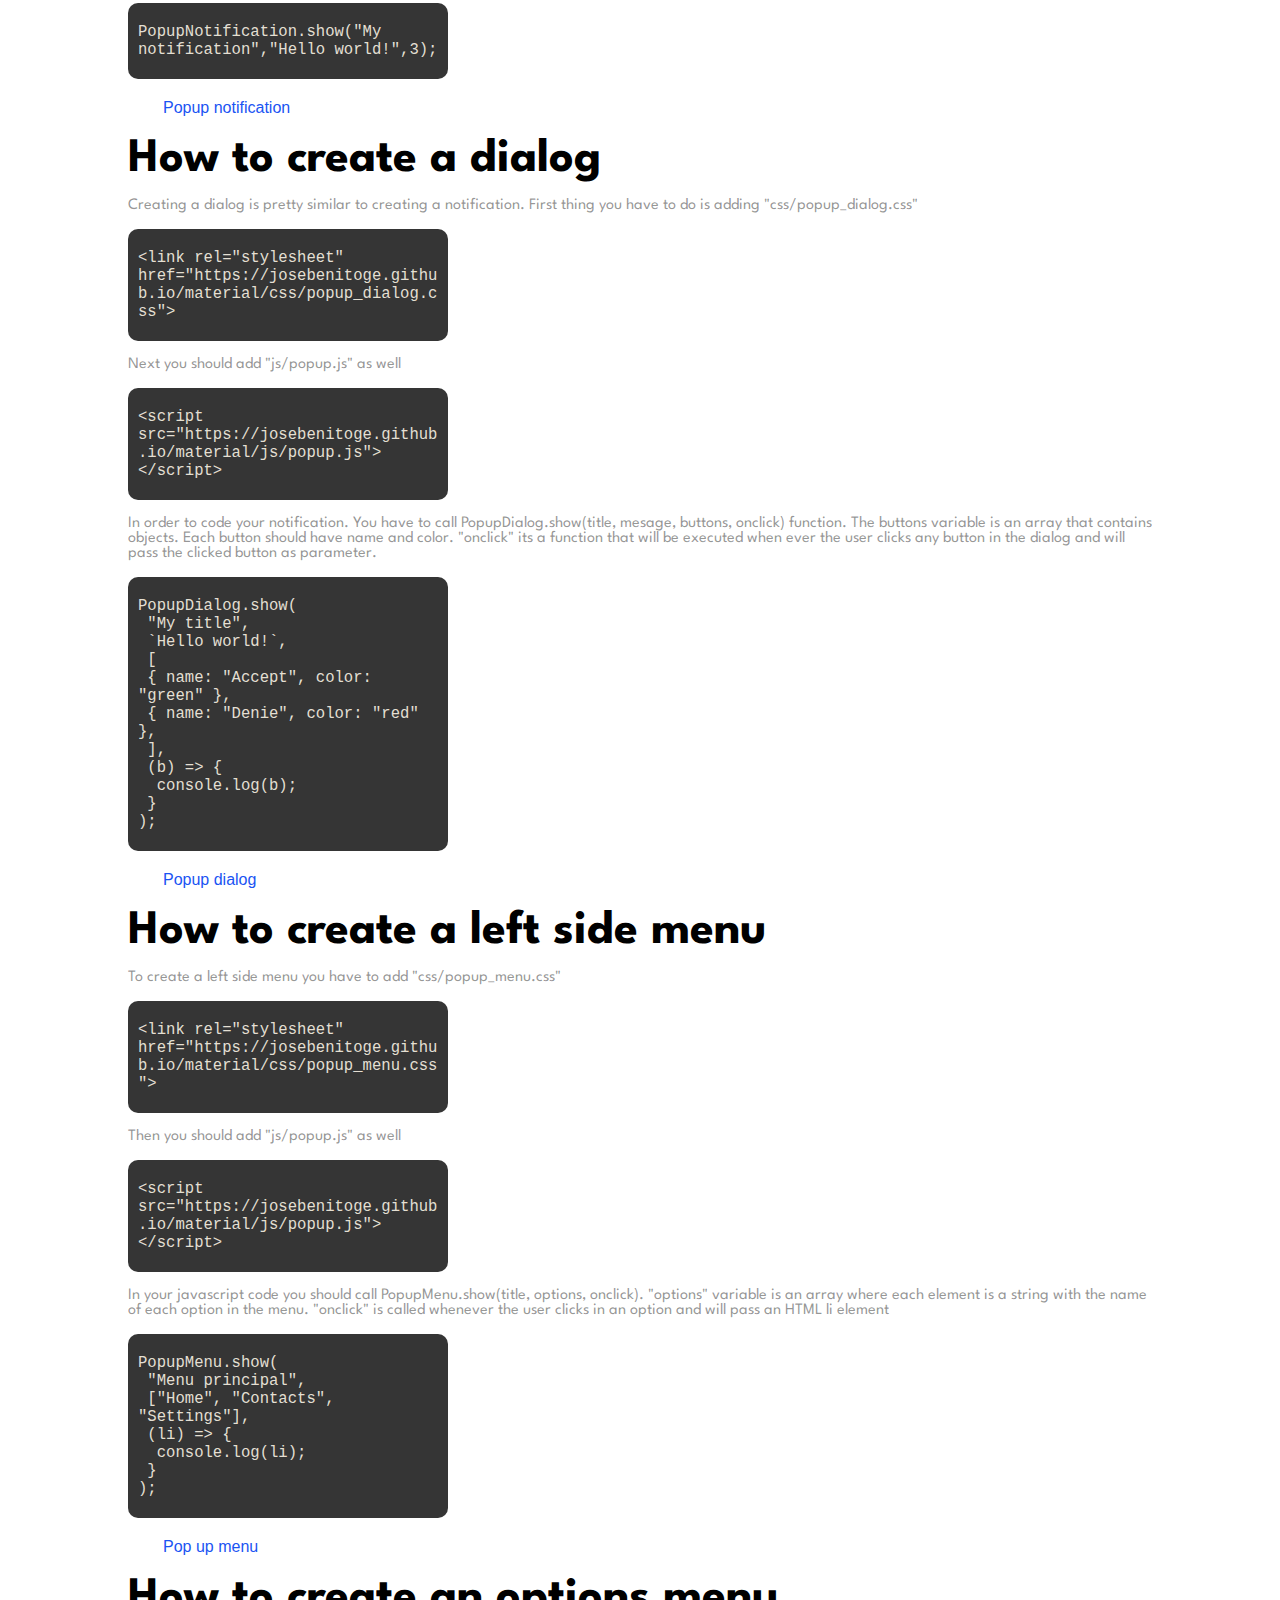
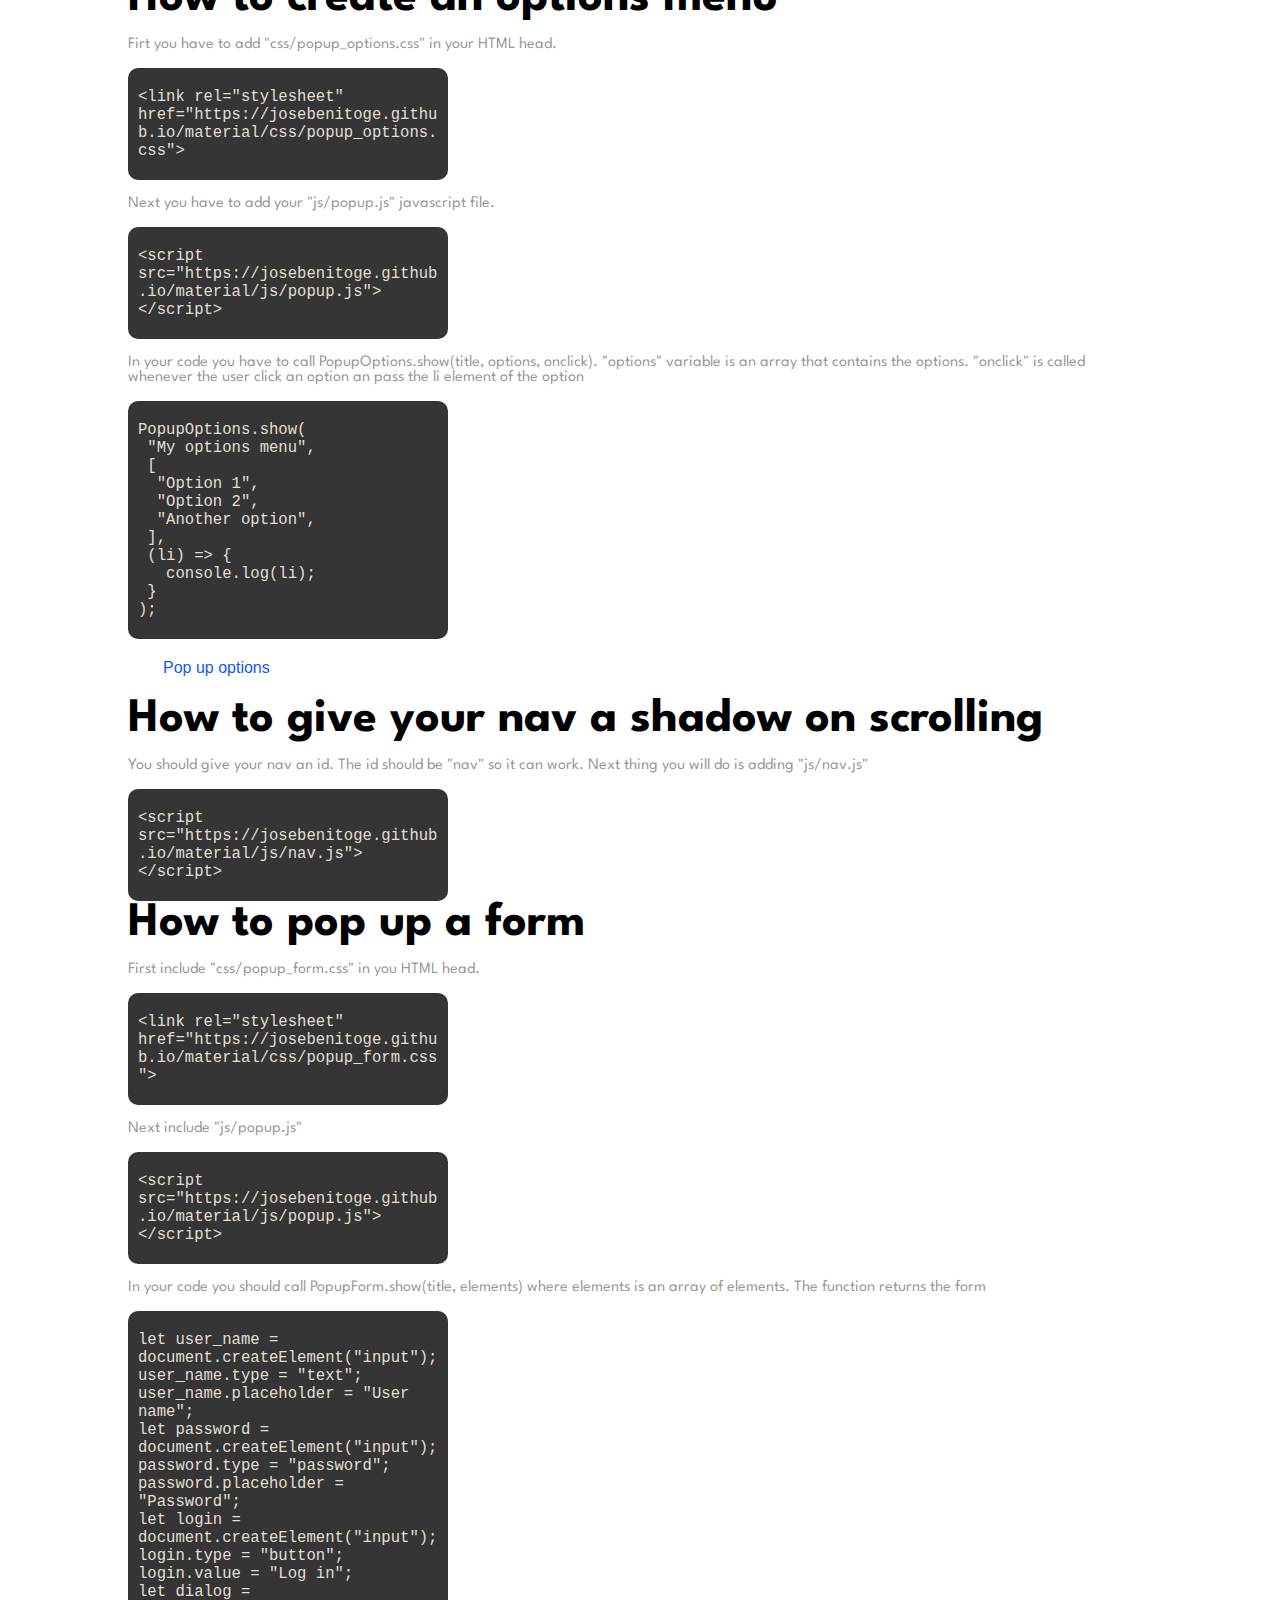
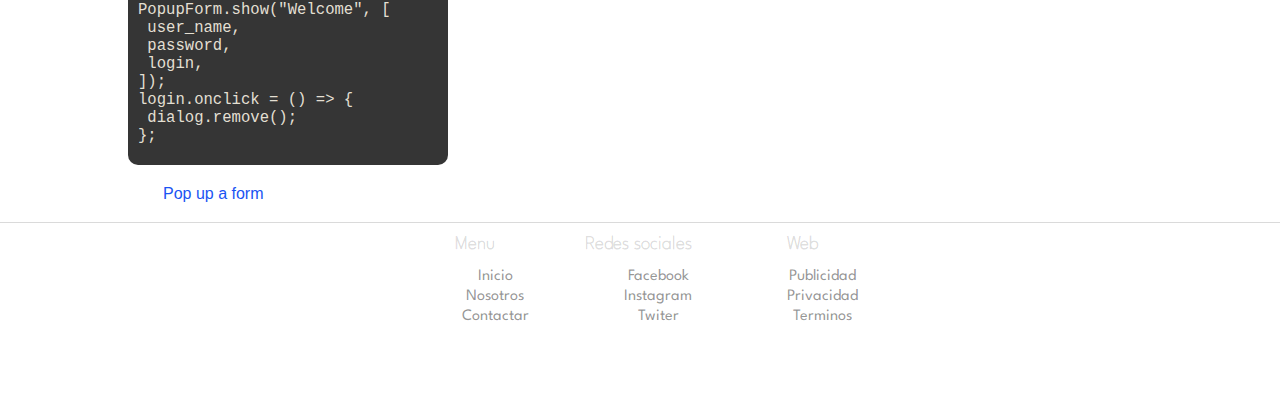
==== commit 77073270: "nav.js, na.css, full" ====
--- a/index.html
+++ b/index.html
@@ -14,6 +14,7 @@
     <link rel="stylesheet" href="css/popup_dialog.css" />
     <link rel="stylesheet" href="css/popup_options.css" />
     <link rel="stylesheet" href="css/popup_form.css" />
+    <link rel="stylesheet" href="css/section_full.css" />
   </head>
   <body>
     <nav id="nav">
@@ -23,6 +24,8 @@
         <li><a href="components.html">components</a></li>
       </ul>
     </nav>
+    <div class="full" style="background-image: url('img/b.jpg')">
+    </div>
     <section class="text">
       <h1>How to change theme (day/night)</h1>
       <p>
@@ -44,8 +47,8 @@
       </code>
       theme_dark.css
       <p>
-        You obviosly need to create your style.css also. You should use variables instead of
-        code colors in your style.css
+        You obviosly need to create your style.css also. You should use
+        variables instead of code colors in your style.css
       </p>
       <code>
         body{ <br />
@@ -63,13 +66,22 @@
         href="css/theme_light.css" /&gt;</code
       >
       <p>Also you have to include the javascript code</p>
-      <code>&lt;script src="https://josebenitoge.github.io/material/js/theme.js"&gt;&lt;/script&gt;</code>
+      <code
+        >&lt;script
+        src="https://josebenitoge.github.io/material/js/theme.js"&gt;&lt;/script&gt;</code
+      >
       <button onclick="skin();">Change theme here</button>
       <h1>How to pop up a notification</h1>
       <p>You have to add "css/popup_dialog.css" first.</p>
-      <code>&lt;link rel="stylesheet" href="https://josebenitoge.github.io/material/css/popup_dialog.css"&gt;</code>
+      <code
+        >&lt;link rel="stylesheet"
+        href="https://josebenitoge.github.io/material/css/popup_dialog.css"&gt;</code
+      >
       <p>Now you should also add "js/popup.js"</p>
-      <code>&lt;script src="https://josebenitoge.github.io/material/js/popup.js"&gt;&lt;/script&gt;</code>
+      <code
+        >&lt;script
+        src="https://josebenitoge.github.io/material/js/popup.js"&gt;&lt;/script&gt;</code
+      >
       <p>
         Create your code for notification. In order to that you should call
         PopupNotification.show(title, content, seconds). Here an example
@@ -81,9 +93,15 @@
         Creating a dialog is pretty similar to creating a notification. First
         thing you have to do is adding "css/popup_dialog.css"
       </p>
-      <code>&lt;link rel="stylesheet" href="https://josebenitoge.github.io/material/css/popup_dialog.css"&gt;</code>
+      <code
+        >&lt;link rel="stylesheet"
+        href="https://josebenitoge.github.io/material/css/popup_dialog.css"&gt;</code
+      >
       <p>Next you should add "js/popup.js" as well</p>
-      <code>&lt;script src="https://josebenitoge.github.io/material/js/popup.js"&gt;&lt;/script&gt;</code>
+      <code
+        >&lt;script
+        src="https://josebenitoge.github.io/material/js/popup.js"&gt;&lt;/script&gt;</code
+      >
       <p>
         In order to code your notification. You have to call
         PopupDialog.show(title, mesage, buttons, onclick) function. The buttons
@@ -108,9 +126,15 @@
       <button onclick="dialog();">Popup dialog</button>
       <h1>How to create a left side menu</h1>
       <p>To create a left side menu you have to add "css/popup_menu.css"</p>
-      <code>&lt;link rel="stylesheet" href="https://josebenitoge.github.io/material/css/popup_menu.css"&gt;</code>
+      <code
+        >&lt;link rel="stylesheet"
+        href="https://josebenitoge.github.io/material/css/popup_menu.css"&gt;</code
+      >
       <p>Then you should add "js/popup.js" as well</p>
-      <code>&lt;script src="https://josebenitoge.github.io/material/js/popup.js"&gt;&lt;/script&gt;</code>
+      <code
+        >&lt;script
+        src="https://josebenitoge.github.io/material/js/popup.js"&gt;&lt;/script&gt;</code
+      >
       <p>
         In your javascript code you should call PopupMenu.show(title, options,
         onclick). "options" variable is an array where each element is a string
@@ -129,9 +153,15 @@
       <button onclick="pop();">Pop up menu</button>
       <h1>How to create an options menu</h1>
       <p>Firt you have to add "css/popup_options.css" in your HTML head.</p>
-      <code>&lt;link rel="stylesheet" href="https://josebenitoge.github.io/material/css/popup_options.css"&gt;</code>
+      <code
+        >&lt;link rel="stylesheet"
+        href="https://josebenitoge.github.io/material/css/popup_options.css"&gt;</code
+      >
       <p>Next you have to add your "js/popup.js" javascript file.</p>
-      <code>&lt;script src="https://josebenitoge.github.io/material/js/popup.js"&gt;&lt;/script&gt;</code>
+      <code
+        >&lt;script
+        src="https://josebenitoge.github.io/material/js/popup.js"&gt;&lt;/script&gt;</code
+      >
       <p>
         In your code you have to call PopupOptions.show(title, options,
         onclick). "options" variable is an array that contains the options.
@@ -157,12 +187,21 @@
         You should give your nav an id. The id should be "nav" so it can work.
         Next thing you will do is adding "js/nav.js"
       </p>
-      <code>&lt;script src="https://josebenitoge.github.io/material/js/nav.js"&gt;&lt;/script&gt;</code>
+      <code
+        >&lt;script
+        src="https://josebenitoge.github.io/material/js/nav.js"&gt;&lt;/script&gt;</code
+      >
       <h1>How to pop up a form</h1>
       <p>First include "css/popup_form.css" in you HTML head.</p>
-      <code>&lt;link rel="stylesheet" href="https://josebenitoge.github.io/material/css/popup_form.css"&gt;</code>
+      <code
+        >&lt;link rel="stylesheet"
+        href="https://josebenitoge.github.io/material/css/popup_form.css"&gt;</code
+      >
       <p>Next include "js/popup.js"</p>
-      <code>&lt;script src="https://josebenitoge.github.io/material/js/popup.js"&gt;&lt;/script&gt;</code>
+      <code
+        >&lt;script
+        src="https://josebenitoge.github.io/material/js/popup.js"&gt;&lt;/script&gt;</code
+      >
       <p>
         In your code you should call PopupForm.show(title, elements) where
         elements is an array of elements. The function returns the form
@@ -223,21 +262,19 @@
     <script src="js/theme.js"></script>
     <script>
       function pop() {
-        PopupMenu.show(
-          "Menu principal",
-          ["Home", "Contacts", "Settings"],
-          (li) => {
-            console.log(li);
-          }
-        );
+        PopupMenu.show("Menu principal", ["Home", "Components"], (o) => {
+          if (o == "Home") link = "index.html";
+          if (o == "Components") link = "components.html";
+          window.location = link;
+        });
       }
 
       function options() {
         PopupOptions.show(
           "My menu options",
           ["Option 1", "Option 2", "Another option"],
-          (li) => {
-            console.log(li);
+          (o) => {
+            console.log(o);
           }
         );
       }
--- a/css/body.css
+++ b/css/body.css
@@ -36,7 +36,7 @@
 body {
   font-family: spartan_regular;
   user-select: none;
-  padding: 100px 0px 0px 0px;
+  padding: 0px 0px 0px 0px;
   margin: 0;
   color: var(--fg);
   background-color: var(--bg);
--- a/css/nav.css
+++ b/css/nav.css
@@ -6,10 +6,10 @@
   width: 100%;
   color: var(--skin);
   box-shadow: 0px 1px 0px var(--border);
-  background-color: var(--bg2);
+  background-color: transparent;
 
-  transition-property: box-shadow;
-  transition-duration: 0.2s;
+  transition-property: all;
+  transition-duration: 0.3s;
   transition-delay: 0s;
 }
 
--- a/css/text.css
+++ b/css/text.css
@@ -1,54 +1,58 @@
-.text{
-    display: block;
-    margin: 0px 10%;
+.text {
+  display: block;
+  margin: 0px 10%;
 }
 
-.text h1{
-    padding: 0;
-    margin: 0;
-    color: var(--fg);
-    font-size: 300%;
-    font-family: spartan_bold;
+.text h1 {
+  padding: 0;
+  margin: 0;
+  color: var(--fg);
+  font-size: 300%;
+  word-wrap: break-word;
+  word-break: break-all;
+  font-family: spartan_bold;
 }
 
-.text p{
-    color: var(--midle);
+.text p {
+  color: var(--midle);
 }
 
-a{
-    color: var(--skin);
-    text-decoration: none;
+a {
+  color: var(--skin);
+  text-decoration: none;
 }
 
-a:hover{
-    text-decoration: underline;
+a:hover {
+  text-decoration: underline;
 }
 
-.text button{
-    margin: 10px;
-    padding: 10px 25px;
-    border: 0;
-    border-radius: 5px;
-    font-size: 100%;
-    color: var(--skin);
-    background-color: transparent;
-    cursor: pointer;
+.text button {
+  margin: 10px;
+  padding: 10px 25px;
+  border: 0;
+  border-radius: 5px;
+  font-size: 100%;
+  color: var(--skin);
+  background-color: transparent;
+  cursor: pointer;
 }
 
-.text button:hover{
-    background-color: var(--skin2);
+.text button:hover {
+  background-color: var(--skin2);
 }
 
-.text button:active{
-    background-color: var(--skin3);
+.text button:active {
+  background-color: var(--skin3);
 }
 
-.text code{
-    border-radius: 10px;
-    background-color: rgb(53, 53, 53);
-    padding: 20px 10px;
-    color: rgba(255, 248, 233, 0.884);
-    user-select: all;
-    font-size: 120%;
-    display: block;
-}+.text code {
+  border-radius: 10px;
+  background-color: rgb(53, 53, 53);
+  padding: 20px 10px;
+  max-width: 300px;
+  color: rgba(255, 248, 233, 0.884);
+  user-select: all;
+  font-size: 120%;
+  display: block;
+  word-wrap: break-word;
+}
--- a/css/popup_menu.css
+++ b/css/popup_menu.css
@@ -30,7 +30,7 @@
   height: 100%;
   margin: 0;
   padding: 5% 0%;
-  box-shadow: 10px 0px 20px rgba(0, 0, 0, 0.075);
+  box-shadow: 2px 0px 5px rgba(0, 0, 0, 0.144);
   background-color: var(--bg2);
   overflow-y: auto;
 
--- a/css/popup_form.css
+++ b/css/popup_form.css
@@ -70,7 +70,7 @@
 form .file {
   text-align: center;
   padding: 10px 0px;
-  border: 2px var(--border) dotted;
+  border: 3px var(--border) dotted;
   cursor: pointer;
   transition-property: all;
   transition-duration: 0.2s;
@@ -91,7 +91,7 @@
 
 form input, form select, form textarea{
   outline: none;
-  border: 2px var(--border) solid;
+  border: 1px var(--border) solid;
   padding: 10px 10px;
   font-size: 100%;
   border-radius: 10px;
@@ -107,12 +107,12 @@
 }
 
 form input:focus, form select:focus, form textarea:focus{
-  border: 2px var(--skin) solid;
+  border: 1px var(--skin) solid;
   color: var(--skin);
 }
 
 form input[type=button]{
-  border: 2px transparent solid;
+  border: 0px transparent solid;
   cursor: pointer;
   background-color: var(--button);
   color: white;
--- a/css/section_full.css
+++ b/css/section_full.css
@@ -0,0 +1,39 @@
+@keyframes full_appear {
+  0% {
+    background-size: 140%;
+  }
+}
+
+.full {
+  color: white;
+  display: block;
+  padding: 0;
+  height: 300px;
+  text-align: center;
+  background-position: center;
+  background-size: 100% auto;
+  background-repeat: no-repeat;
+  background-color: var(--bg);
+
+  transition-property: all;
+  transition-duration: 0.5s;
+  transition-delay: 0s;
+
+  animation-duration: 0.3s;
+  animation-name: full_appear;
+  animation-iteration-count: 1;
+  animation-direction: normal;
+}
+
+.full h1 {
+  padding: 0;
+  margin: 0px 10%;
+  display: block;
+  font-family: spartan_black;
+}
+
+.full p {
+  padding: 0;
+  margin: 0px 10%;
+  display: block;
+}
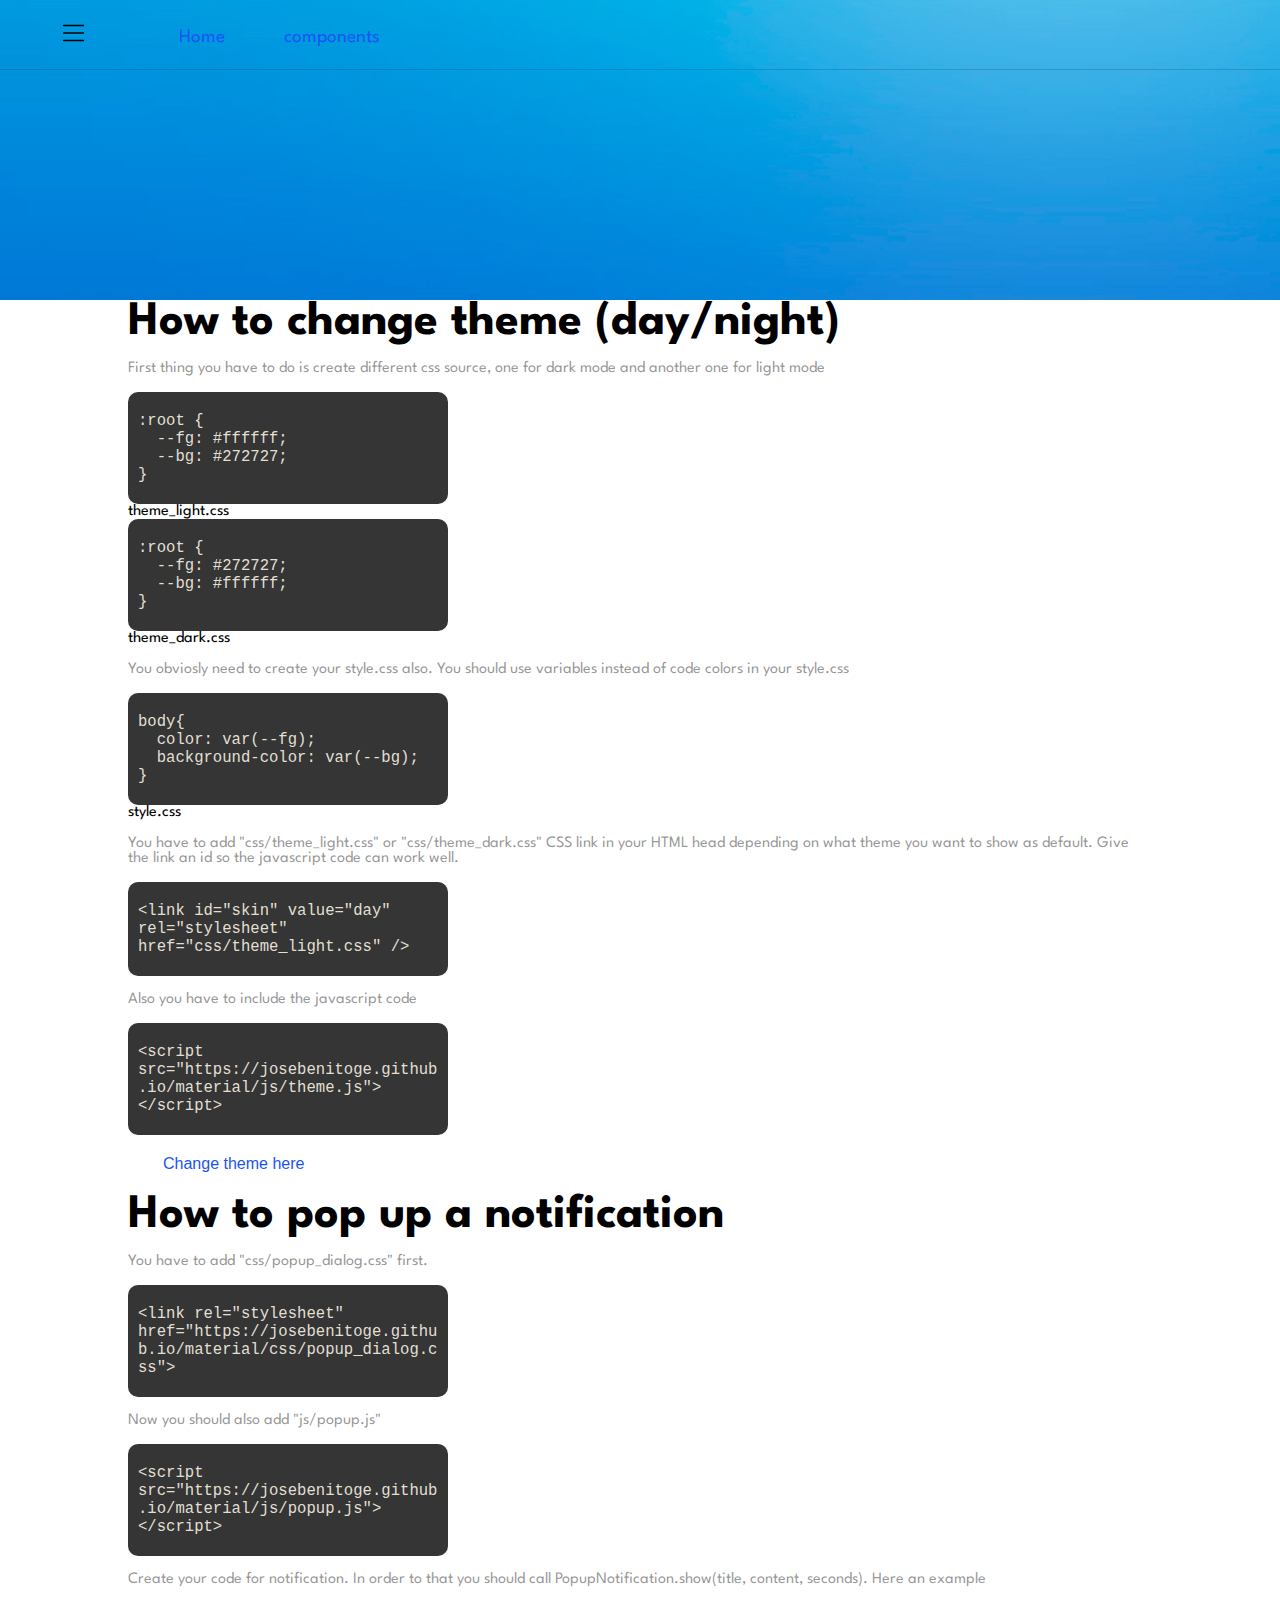
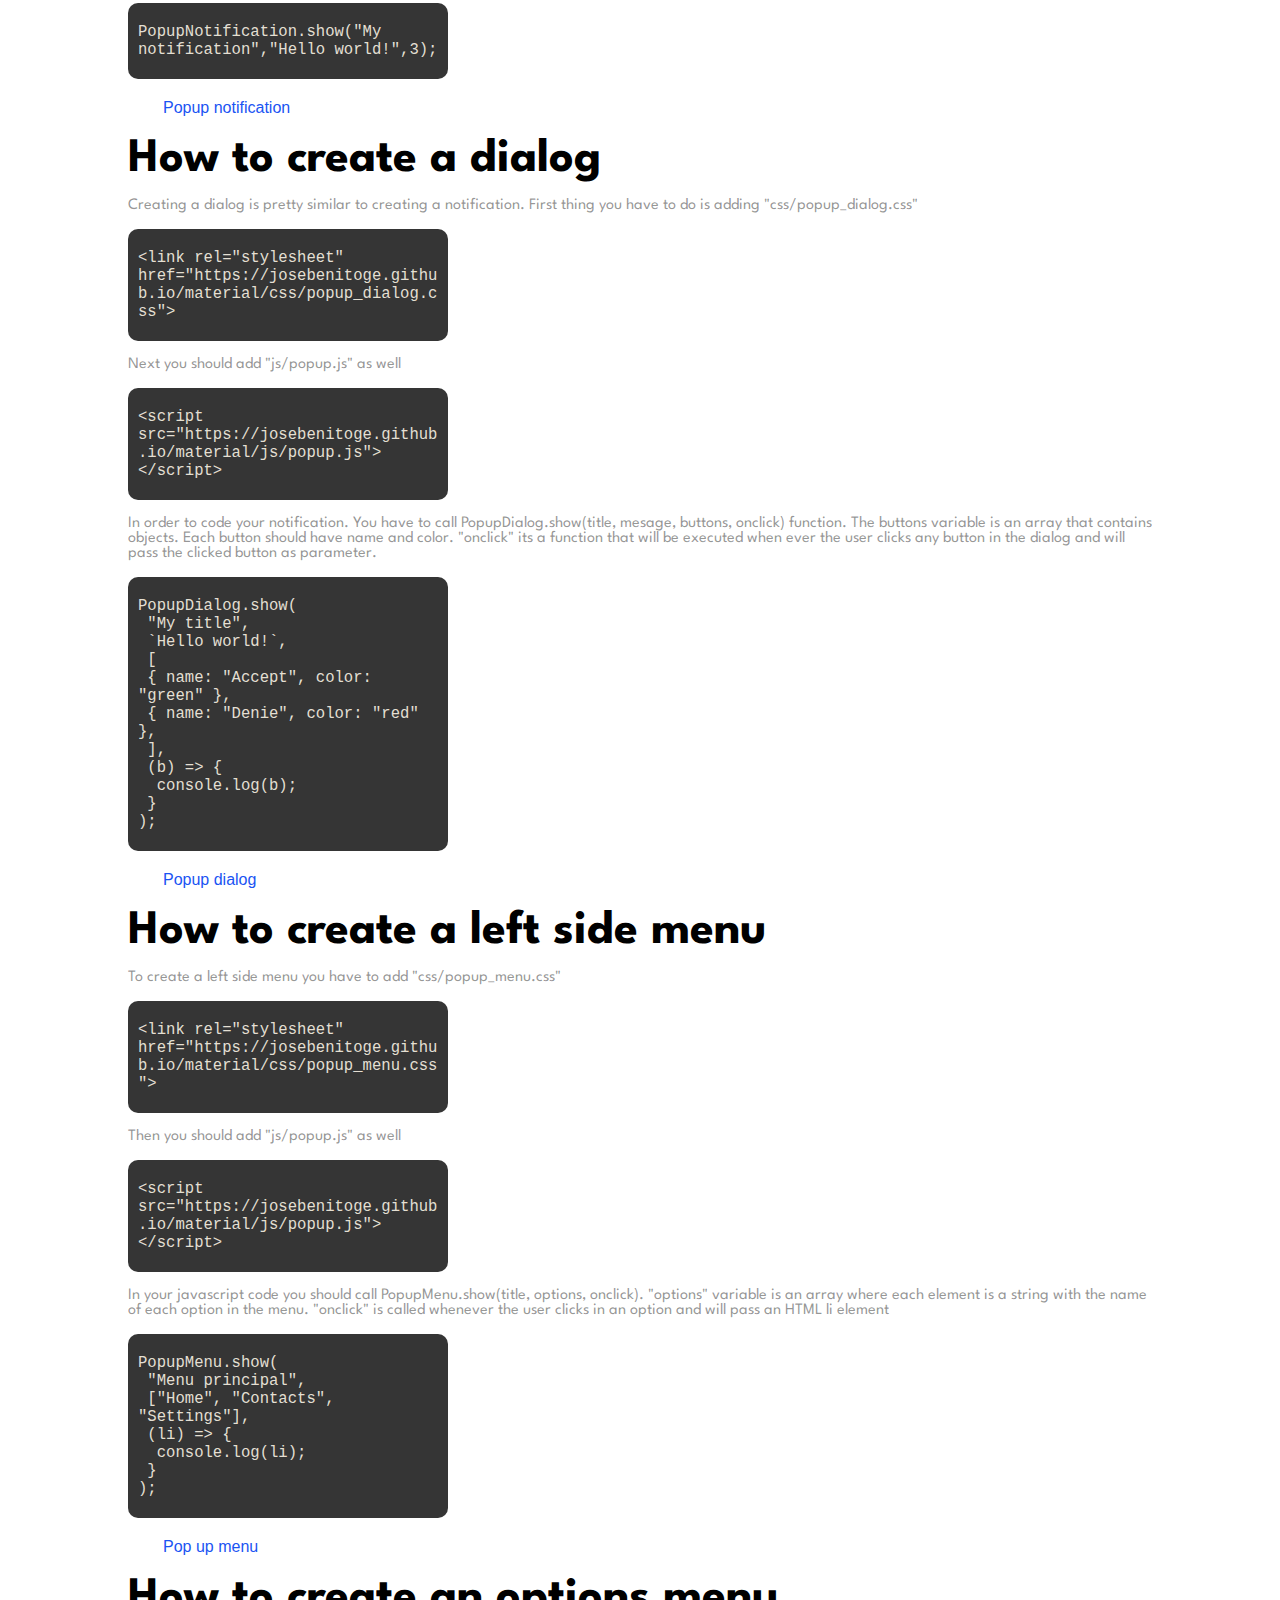
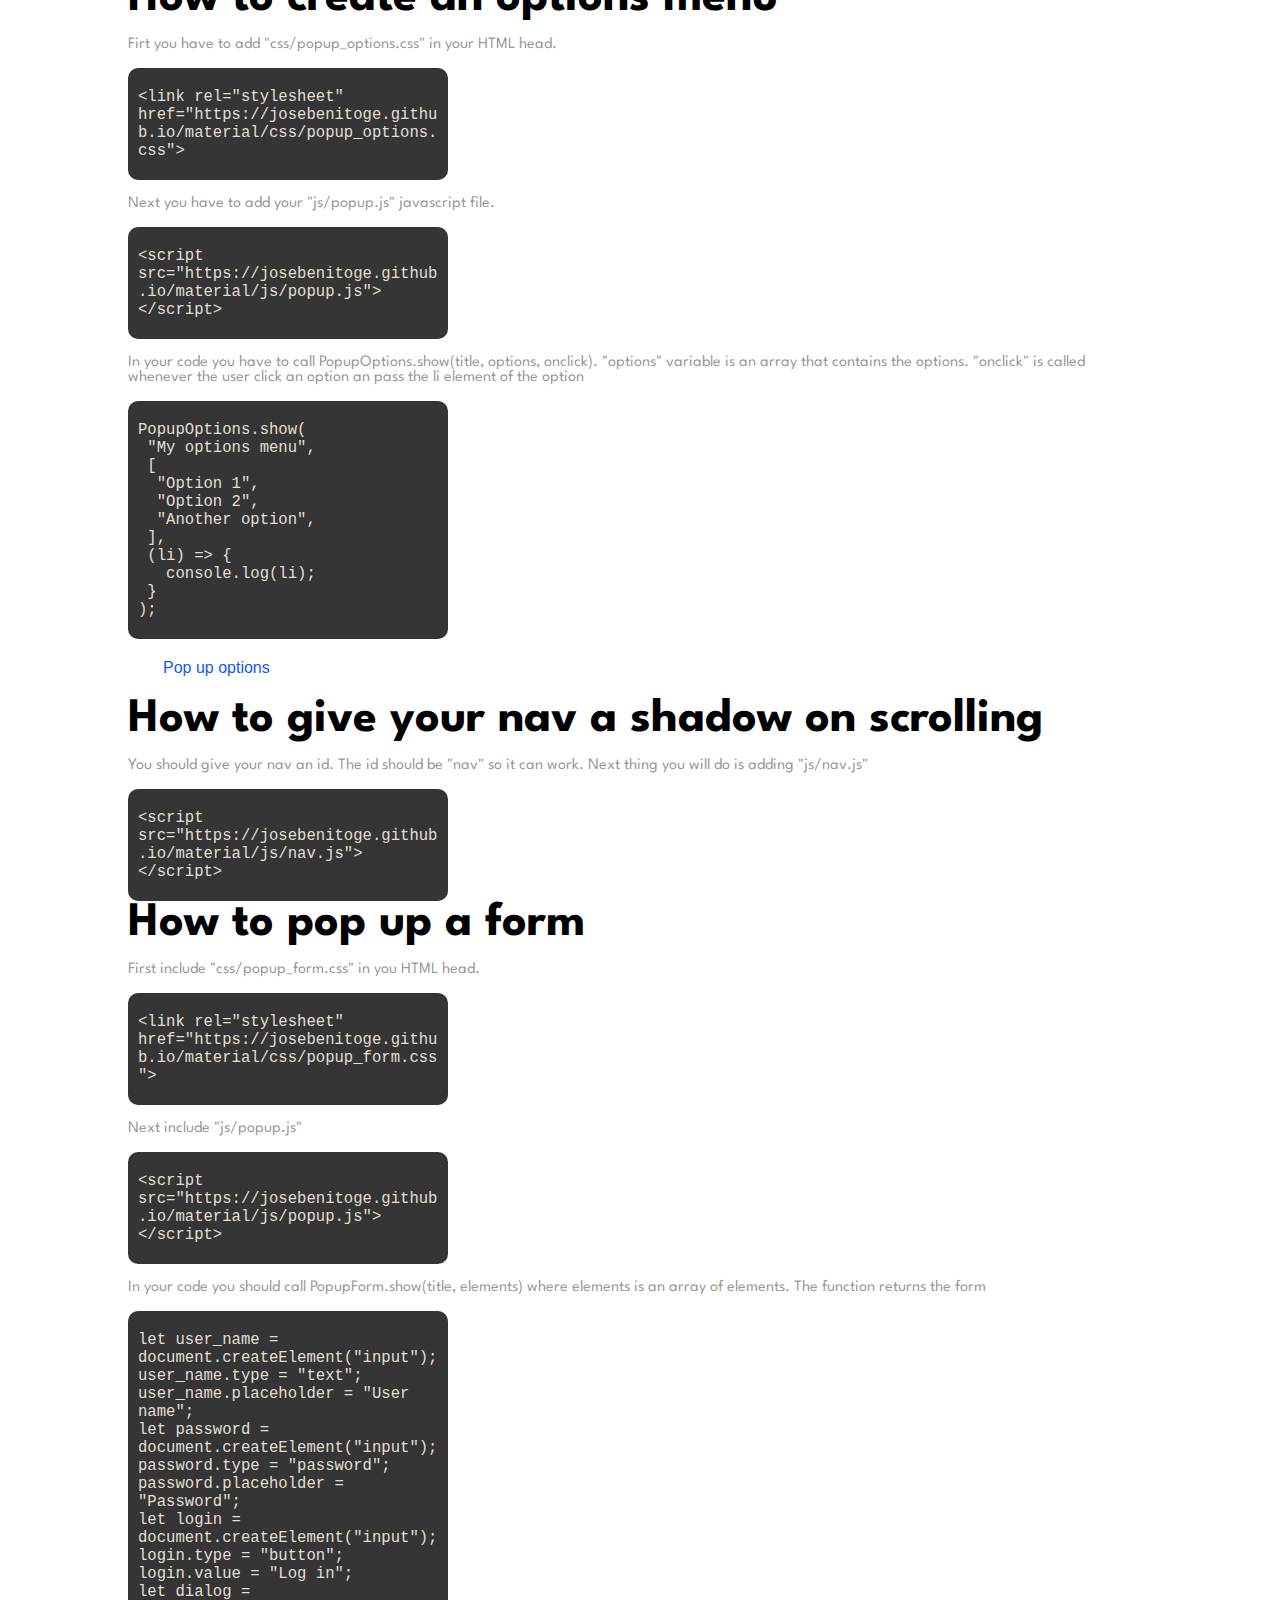
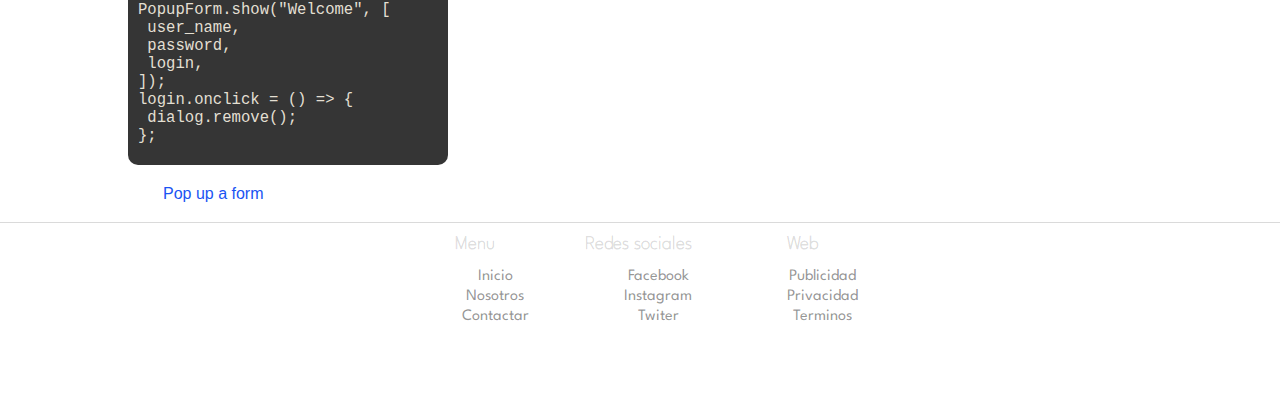
==== commit d2579b9e: "nav" ====
--- a/index.html
+++ b/index.html
@@ -20,11 +20,13 @@
     <nav id="nav">
       <ul>
         <i onclick="pop();" style="font-size: 150%">H</i>
-        <li><a href="index.html">Home</a></li>
-        <li><a href="components.html">components</a></li>
+        
+        <li onclick="window.location = 'index.html';">Home</li>
+        <li onclick="window.location = 'components.html';">components</li>
       </ul>
     </nav>
     <div class="full" style="background-image: url('img/b.jpg')">
+      
     </div>
     <section class="text">
       <h1>How to change theme (day/night)</h1>
@@ -306,7 +308,7 @@
         entrar.value = "Login";
         let dialog = PopupForm.show("Welcome", [nombre, clave, entrar]);
         entrar.onclick = () => {
-          dialog.remove();
+          remove(dialog);
         };
       }
 
--- a/css/body.css
+++ b/css/body.css
@@ -67,4 +67,12 @@
 
 .grey {
   color: var(--midle);
+}
+
+.dismiss{
+  filter: opacity(0%);
+  transform: scale(1.1);
+  transition-property: filter, transform;
+  transition-duration: 0.2s;
+  transition-delay: 0s;
 }--- a/css/nav.css
+++ b/css/nav.css
@@ -11,6 +11,11 @@
   transition-property: all;
   transition-duration: 0.3s;
   transition-delay: 0s;
+}
+
+nav img{
+  display: inline-block;
+  width: 10px;
 }
 
 nav ul {
@@ -28,7 +33,7 @@
   border: 2px transparent solid;
   border-radius: 4px;
   display: inline;
-
+  font-size: 120%;
   transition-property: background-color;
   transition-duration: 0.05s;
   transition-delay: 0.01s;
--- a/css/popup_menu.css
+++ b/css/popup_menu.css
@@ -18,6 +18,8 @@
   width: 100%;
   height: 100%;
 }
+
+
 menu h1 {
   padding: 0px 5%;
   margin: 0;
@@ -45,7 +47,7 @@
   margin: 5px 0%;
   padding: 10px 5%;
   border-radius: 0% 500px 500px 0%;
-
+  font-size: 120%;
   transition-property: background-color;
   transition-duration: 0.05s;
   transition-delay: 0.01s;
--- a/css/popup_form.css
+++ b/css/popup_form.css
@@ -1,6 +1,12 @@
 @keyframes options_appear {
   0% {
     transform: scale(1, 0.2);
+  }
+}
+
+@keyframes form_bg_appear{
+  0% {
+    background-color: transparent;
   }
 }
 
@@ -14,6 +20,11 @@
   display: flex;
   justify-content: center;
   background-color: var(--disabledbg);
+
+  animation-duration: 1s;
+  animation-name: form_bg_appear;
+  animation-iteration-count: 1;
+  animation-direction: normal;
 }
 
 
--- a/css/section_full.css
+++ b/css/section_full.css
@@ -27,7 +27,7 @@
 
 .full h1 {
   padding: 0;
-  margin: 0px 10%;
+  margin: 0;
   display: block;
   font-family: spartan_black;
 }
